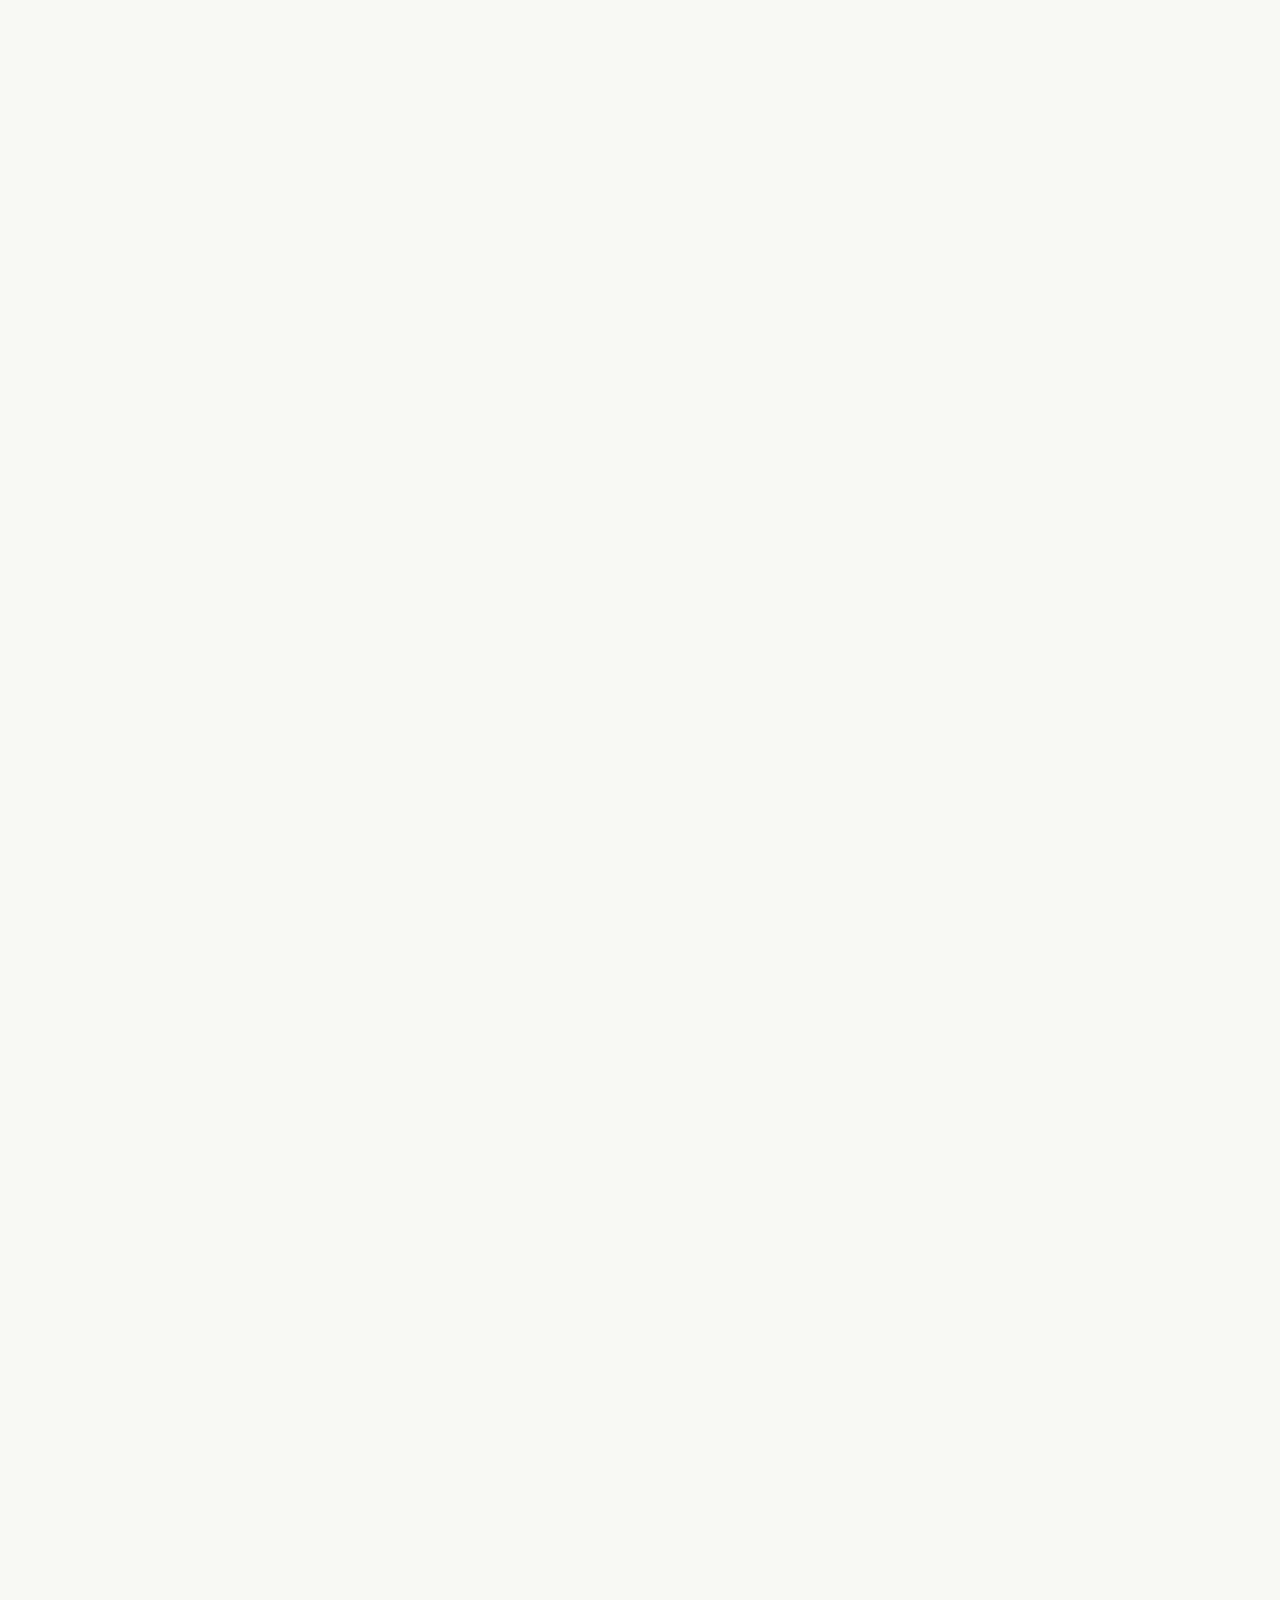
==== index.html @ 5edde084 "Phone home: scrolling turns the grid like a sliding puzzle (Figma iPhone 16 - 12 to 14), straightene" ====
<!DOCTYPE html>
<html lang="en">
<head>
  <meta charset="UTF-8">
  <meta name="viewport" content="width=device-width, initial-scale=1.0">
  <title>Elana Gertel — Portfolio</title>
  <!-- Fonts from Google Fonts: Averia Serif Libre (the names' hover texts and contact Me), Crimson Text (project names, captions and years) -->
  <link rel="preconnect" href="https://fonts.googleapis.com">
  <link rel="preconnect" href="https://fonts.gstatic.com" crossorigin>
  <link rel="stylesheet" href="https://fonts.googleapis.com/css2?family=Averia+Serif+Libre:ital,wght@0,400;0,700;1,700&family=Crimson+Text:ital,wght@0,400;1,400;1,600&display=swap">
  <link rel="stylesheet" href="styles.css?v=20261202g">
</head>
<body class="home-page">
  <!-- When the opening plays, the bar at the top and the counter wait outside the screen until the big
       name breaks apart (home.js lets them slide in then). Set here, before anything is drawn, so they never blink. -->
  <script>
    if (!new URLSearchParams(location.search).has("gallery") && !matchMedia("(prefers-reduced-motion: reduce)").matches)
      document.body.classList.add("nav-waiting");
  </script>
  <!-- Home page, built from the Figma flow that starts at frame "MacBook Pro 16' - 74":
       black shapes puzzle their way into "ELANA GERTEL" (frames 74 → 72 → 71),
       then break apart into the project gallery (frame 70).
       home.js adds the shapes, the project pictures and their names. -->
  <main class="flow" id="flow">
    <h1 class="visually-hidden">Elana Gertel — Portfolio</h1>
  </main>

  <!-- The bar at the top, on every page, fixed while scrolling (Figma: "MacBook Pro 16' - 83", y 19).
       Hovering "Contact me" types out the contact details next to it (contact.js). -->
  <nav class="site-nav" aria-label="Site">
    <p class="site-nav-item flow-contact" style="--x: 65">Contact me  /</p>
    <a class="site-nav-item site-nav-about" style="--x: 592" href="about.html">About Me  /</a>
    <a class="site-nav-item site-nav-home" style="--x: 855" href="index.html?gallery">Home  /</a>
    <a class="site-nav-item site-nav-name" href="index.html">ELANA GERTEL</a>
  </nav>

  <!-- How many projects there are, and the number of the picture under the mouse (Figma: "0" and "/  07",
       on both sides in the middle of the screen). home.js sets the numbers. -->
  <p class="fold-count fold-count-now" aria-hidden="true">0</p>
  <p class="fold-count fold-count-total" aria-hidden="true">/  0</p>

  <!-- The planned puzzle moves first, then the code that plays them -->
  <!-- ?v=… : change the number after an update, so browsers load the new files instead of old saved copies -->
  <!-- Phones: the rotate prompt and the tap effects (first, so the other scripts can use them) -->
  <script src="mobile.js?v=20261125a"></script>
  <script src="phone.js?v=20261203a"></script>
  <script src="home-moves.js?v=20261124d"></script>
  <script src="hover-moves.js?v=20261113b"></script>
  <script src="to-lab-moves.js?v=20261117b"></script>
  <script src="to-cactus-moves.js?v=20261117b"></script>
  <script src="to-sense-moves.js?v=20261117b"></script>
  <script src="to-archive-moves.js?v=20261117b"></script>
  <script src="page-change.js?v=20261202a"></script>
  <!-- The cursor: a small square piece on "exclusion" (computers with a mouse) -->
  <script src="cursor.js?v=20261202c"></script>
  <script src="home.js?v=20261125b"></script>
  <script src="contact.js?v=20261202a"></script>
  <script src="type-texts.js?v=20261201c"></script>
</body>
</html>
---- styles.css ----
/* ===== Design variables (from Figma) ===== */
:root {
  /* Colors */
  --color-background: #f8f9f4;   /* the page (Figma: the new frames) */
  --color-text: #252525;         /* texts */
  --color-shape: #252525;        /* the shapes (Figma: frames 81 and 83) */

  /* Fonts */
  --font-body: "Simpler Pro", Arial, sans-serif;
  --font-small: "TheBasics", Arial, sans-serif;               /* not used at the moment */
  --font-serif-italic: "Crimson Text", Georgia, serif;        /* project names and years, small texts */
  --font-edge: "Averia Serif Libre", Georgia, serif;         /* the contact details and the texts on the black end */
  --font-nav: Helvetica, "Helvetica Neue", Arial, sans-serif; /* the bar at the top, the fold counter, the texts under the title */
  --color-nav-text: #252525;                                  /* their colour (Figma) */
  /* ...drawn in this colour with "exclusion", so it shows #252525 on the page's #f8f9f4 and light on black
     (the same is used for shapes drawn with "exclusion", like on About) */
  --color-nav-blend: #dfdee3;

  /* The Figma frames are 1440 × 1024. The stage keeps this shape on every screen,
     as big as fits: full width, unless the screen is too short for that. */
  --frame-width: 1440;
  --frame-height: 1024;
  --stage-width: min(100vw, 100dvh * var(--frame-width) / var(--frame-height));

  /* One Figma pixel (the frames are 1440 wide), for things fixed on the screen outside the page's
     main area (the home page's small texts and side names). Inside .flow and .lab it is measured
     on the page itself. */
  --u: calc(100vw / 1440);

  /* Text: 18px in the 1440px frame, growing and shrinking with the stage,
     but never smaller than 12px so it stays readable on phones */
  --text-font-size: max(12px, var(--stage-width) * 18.16 / 1440);

  /* Phones only (see "PHONES" at the end of this file): the smallest sizes, so texts stay readable */
  --phone-small-text: 10px;      /* contact me, home| / about me|, the projects' short texts */
  --phone-story-text: 10px;      /* the story paragraphs on the project pages */
  --phone-caption-text: 11px;    /* the picture captions on the home page */
  --phone-logo-elana: 72px;      /* the small ELANA on the left edge (GERTEL gets the same height) */
  --phone-media-max-h: 88svh;    /* pictures and videos on the project pages: never taller than this */

  /* Phones held upright (phone.js, Figma "iPhone 16 - 3" and "- 5", 393 wide) */
  --p: calc(100vw / 393);              /* one pixel of the Figma phone */
  --phone-text: 16px;                  /* the smallest texts (Figma: 16); the desktop's 12 becomes 16 */
  --phone-ratio: calc(16 / 12);        /* so every other desktop size is multiplied by this */
  --phone-margin: 18px;                /* the side margins (Figma: 18) */
  --phone-menu-dark: #07060b;          /* the menu's layer: Figma's white with "exclusion" over the page */
  --phone-menu-text: #ffffff;
}

/* ===== Font: Simpler Pro by Hagilda (stored in fonts/) ===== */
@font-face {
  font-family: "Simpler Pro";
  src: url("fonts/SimplerPro-Regular.otf") format("opentype");
  font-weight: 400;
  font-style: normal;
  font-display: swap;
}

/* ===== Font: TheBasics by Hagilda (stored in fonts/), used on the home page ===== */
@font-face {
  font-family: "TheBasics";
  src: url("fonts/TheBasics-Regular.ttf") format("truetype");
  font-weight: 400;
  font-style: normal;
  font-display: swap;
}

/* ===== Base: remove default spacing so the page fills exactly one screen ===== */
* {
  margin: 0;
  padding: 0;
  box-sizing: border-box;
}

html,
body {
  height: 100%;
}

body {
  background-color: var(--color-background);
  overflow: hidden; /* one screen, no scrolling */
}

/* ===== Page: centers the stage in the middle of the screen ===== */
.shapes-page {
  display: flex;
  align-items: center;
  justify-content: center;
  width: 100%;
  height: 100vh;
  height: 100dvh; /* on phones: the real visible height */
}

/* ===== Stage: a box with the frame's proportions, as big as fits on the screen ===== */
.shapes-stage {
  position: relative;
  width: var(--stage-width);
  aspect-ratio: 1440 / 1024;
}

/* ===================================================================
   Text — all positions come from the 1440 × 1024 frame (left: x / 1440, top: y / 1024)
   =================================================================== */

/* Top row at x 39, y 37: "Elana Gertel" • "Portfolio".
   A row with gaps (about 25px in the frame), so the words never overlap on small screens. */
.site-header {
  position: absolute;
  left: 2.71%;    /* 39 / 1440 */
  top: 3.61%;     /* 37 / 1024 */
  display: flex;
  align-items: center;
  gap: max(8px, var(--stage-width) * 25.5 / 1440);
}

.site-name,
.site-label {
  font-family: var(--font-body);
  font-size: var(--text-font-size);
  font-weight: 400;
  line-height: normal;
  color: var(--color-text);
  white-space: nowrap;
}

/* "Process" link: looks like the other words in the row, underlined only when the mouse is on it */
.site-link {
  text-decoration: none;
}

.site-link:hover,
.site-link:focus-visible {
  text-decoration: underline;
}

/* The dot between the words: 10 × 10 in the frame, at least 5px */
.site-dot {
  display: block;
  width: max(5px, var(--stage-width) * 10 / 1440);
  height: auto;
}

/* Introduction at the bottom left: x 39, y 884, 18px text on 28px lines */
.site-intro {
  position: absolute;
  left: 2.71%;    /* 39 / 1440 */
  top: 86.33%;    /* 884 / 1024 */
  font-family: var(--font-body);
  font-size: var(--text-font-size);
  font-weight: 400;
  line-height: 1.542; /* 28px / 18.16px */
  color: var(--color-text);
  white-space: nowrap;
}

/* ===================================================================
   "Coming soon" — Figma frame "MacBook Pro 16' - 27"
   One picture the size of the whole frame, so every piece sits exactly where it is in Figma.
   =================================================================== */
.coming-soon-word {
  position: absolute;
  inset: 0;
  display: block;
  width: 100%;
  height: 100%;
}

/* ===================================================================
   process.html — Figma frame "MacBook Pro 16' - 31" (1440px wide, scrolls down)
   Every size is written in "frame pixels": calc(N * var(--u)), where --u is
   one Figma pixel at the current page width. So the page keeps the frame's
   proportions on every screen.
   =================================================================== */

/* This page is long, so it scrolls (the home page is one fixed screen) */
body.scroll-page {
  overflow-x: hidden;
  overflow-y: auto;
}

.process-page {
  container-type: inline-size;   /* lets --u measure the page width */
  --u: calc(100cqw / 1440);      /* one Figma pixel */
  --process-text-size: max(12px, calc(18.16 * var(--u)));
  --process-left: calc(47 * var(--u));         /* left edge of dates, titles and labels */
  --process-side-width: calc(261 * var(--u));  /* left column: x 47 → 308 */
  --process-image-width: calc(1129 * var(--u)); /* right column: x 308 → 1437 */
  width: 100%;
  font-family: var(--font-body);
  font-size: var(--process-text-size);
  font-weight: 400;
  color: var(--color-text);
}

/* ----- Top of the page (frame y 0 → 1114, where the first date starts) ----- */
.process-top {
  position: relative;
  height: calc(1114 * var(--u));
}

/* Top row at x 46, y 33: "Elana Gertel" • "Portfolio" */
.process-header {
  position: absolute;
  left: calc(46 * var(--u));
  top: calc(33 * var(--u));
  display: flex;
  align-items: center;
}

.process-name,
.process-label {
  line-height: 1;
  white-space: nowrap;
  color: var(--color-text);
  text-decoration: none;
}

/* The dot: 10 × 10, 17px after the name and 15px before "Portfolio" */
.process-dot {
  display: block;
  width: max(5px, calc(10 * var(--u)));
  height: auto;
  margin-left: max(6px, calc(16.67 * var(--u)));
  margin-right: max(6px, calc(15 * var(--u)));
}

/* "MY PROCESS": letters of 188 × 188 with 20.7px between them.
   Row 1 ("MY") at y 282, row 2 ("PROCESS") at y 518, both from the left edge. */
.process-title-row {
  position: absolute;
  left: 0;
  display: flex;
  gap: calc(20.68 * var(--u));
}

.process-title-row-1 {
  top: calc(282 * var(--u));
}

.process-title-row-2 {
  top: calc(518 * var(--u));
}

.process-title-row img {
  display: block;
  width: calc(187.99 * var(--u));
  height: auto;
}

/* Introduction at x 49, y 873, 18px text on 25px lines */
.process-intro {
  position: absolute;
  left: calc(49 * var(--u));
  top: calc(873 * var(--u));
  line-height: 1.377; /* 25px / 18.16px */
  white-space: nowrap;
}

/* ----- Entries ----- */
/* One entry: a left column (date, title, labels) and a right column (pictures) */
.process-entry {
  position: relative;
  display: grid;
  grid-template-columns: var(--process-side-width) var(--process-image-width);
  padding-left: var(--process-left);
  padding-top: calc(18 * var(--u)); /* room for the date line */
}

.process-entry + .process-entry {
  margin-top: calc(43 * var(--u));
}

/* The dates stay on screen while scrolling (sticky, like in Figma) and stack:
   the first date sticks 80px from the top, every next one 46px lower (19 . 10 at 80, 26 . 10 at 126).
   process.js sets --entry-number (0, 1, 2 …) and makes each rail reach the end of the list,
   so the dates stay until the bottom of the page. */
.entry-date-rail {
  position: absolute;
  left: var(--process-left);
  top: 0;
  height: 100%; /* replaced by process.js with the height down to the end of the list */
}

.entry-date {
  position: sticky;
  top: calc((80 + 46 * var(--entry-number, 0)) * var(--u));
  line-height: 1;
  white-space: nowrap;
}

/* Title with a dot in front: dot at x 47, title at x 70, 47px under the date */
.entry-title {
  grid-column: 1;
  display: flex;
  align-items: center;
  gap: calc(13 * var(--u));
  margin-top: calc(29 * var(--u));
  font-size: inherit;
  font-weight: 400;
  line-height: 1;
}

.entry-title::before {
  content: "";
  flex-shrink: 0;
  width: max(5px, calc(10 * var(--u)));
  height: max(5px, calc(10 * var(--u)));
  border-radius: 50%;
  background-color: var(--color-text);
}

/* A group of pictures, with an optional label (#1, #2) in the left column */
.entry-group {
  grid-column: 1 / -1;
  display: grid;
  grid-template-columns: var(--process-side-width) var(--process-image-width);
  margin-top: calc(12 * var(--u)); /* no label: pictures start 30px under the title */
}

.entry-group:has(.entry-label) {
  margin-top: calc(29 * var(--u)); /* label: 47px under the title */
}

.entry-group + .entry-group {
  margin-top: calc(34 * var(--u));
}

.entry-label {
  grid-column: 1;
  line-height: 1;
}

.entry-images {
  grid-column: 2;
  display: flex;
  flex-direction: column;
  gap: calc(45 * var(--u));
}

.entry-label + .entry-images {
  margin-top: calc(64 * var(--u)); /* pictures start 64px under the label */
}

.entry-images img {
  display: block;
  width: 100%;
  height: auto;
}

/* "Going Further": starts further down (112px under the last picture) */
.process-entry.process-entry-far {
  margin-top: calc(112 * var(--u));
}

/* A group whose pictures each have their own place and size (--x, --w in Figma pixels),
   instead of filling the right column */
.entry-group.entry-group-free {
  margin-top: calc(25 * var(--u)); /* pictures start 43px under the title */
}

.entry-images.entry-images-free {
  grid-column: 1 / -1;
  gap: calc(110 * var(--u));
}

.entry-images-free img,
.entry-images-free video {
  display: block;
  height: auto;
  width: calc(var(--w) * var(--u));
  margin-left: calc((var(--x) - 47) * var(--u)); /* the entry already starts at x 47 */
}

/* "Even More": starts 186px under the last picture, its video 64px under the title */
.process-entry.process-entry-even-more {
  margin-top: calc(184 * var(--u));
}

.process-entry-even-more .entry-group.entry-group-free {
  margin-top: calc(43 * var(--u));
}

.process-entries {
  padding-bottom: calc(1500 * var(--u)); /* Figma: white space under the last picture */
}

/* ----- Phones: the left column is too narrow, so each entry stacks:
         date, title and label on top, pictures full width underneath ----- */
@container (max-width: 699px) {
  .process-entry,
  .entry-group {
    grid-template-columns: 1fr;
  }

  .process-entry {
    padding: 0 16px;
  }

  .process-entry + .process-entry {
    margin-top: 40px;
  }

  .entry-date-rail {
    position: static;
  }

  .entry-date {
    position: static;
  }

  .entry-title {
    margin-top: 12px;
    gap: 8px;
  }

  .entry-group,
  .entry-group:has(.entry-label),
  .entry-group + .entry-group {
    margin-top: 16px;
  }

  .entry-images {
    grid-column: 1;
    gap: 16px;
  }

  .entry-label + .entry-images {
    margin-top: 8px;
  }

  /* pictures with their own place: full width like the others */
  .entry-group.entry-group-free {
    margin-top: 16px;
  }

  .entry-images.entry-images-free {
    gap: 16px;
  }

  .entry-images-free img,
  .entry-images-free video {
    width: 100%;
    margin-left: 0;
  }

  .process-entry.process-entry-far,
  .process-entry.process-entry-even-more {
    margin-top: 40px;
  }

  .process-entry-even-more .entry-group.entry-group-free {
    margin-top: 16px;
  }

  .process-entries {
    padding-bottom: 48px;
  }
}

/* ===================================================================
   index.html — new home page (Figma flow: frames 77 → 76 → 75)
   Every size is in "home units": calc(N * var(--u)). One home unit is a Figma pixel (the frame is
   1440 wide) divided by 0.9351: in Figma the home shapes got smaller, like the project titles, so the
   page draws everything 0.9351 times as big (HOME_SCALE in home.js: keep the two the same).
   home.js sets --x, --y and --w on each shape, picture and name.
   =================================================================== */

body.home-page {
  overflow-x: hidden;
  overflow-y: auto; /* the gallery is taller than one screen */
}

/* For screen readers only: hidden on screen */
.visually-hidden {
  position: absolute;
  width: 1px;
  height: 1px;
  overflow: hidden;
  clip-path: inset(50%);
  white-space: nowrap;
}

.flow {
  container-type: inline-size;   /* lets --u measure the page width */
  --u: calc(100cqw / 1440 * 0.9351);   /* one home unit (see above) */
  position: relative;
  width: 100%;
  height: calc(1977.3 * var(--u)); /* the gallery (Figma frame 75): 1849 Figma pixels tall */
  overflow: hidden;              /* shapes waiting outside the frame stay hidden */
  isolation: isolate;            /* the "exclusion" texts blend with this white page only */
  background-color: var(--color-background);
}

/* Everything inside is placed at --x / --y (Figma pixels from the top-left corner) */
.flow-piece,
.flow-photo,
.flow-name,
.flow-year {
  position: absolute;
  left: calc(var(--x) * var(--u));
  top: calc(var(--y) * var(--u));
}

/* ----- The black shapes ----- */
.flow-piece {
  z-index: 2;
  display: block;
  width: calc(var(--w) * var(--u));
  height: auto;
  overflow: visible; /* let the thin outline reach past the edge */
}

/* A thin black outline (1 screen pixel wide at every page size) around each shape:
   touching shapes overlap by about half a pixel, so they look merged — no white line between them */
.flow-piece path {
  fill: var(--color-shape);
  stroke: var(--color-shape);
  stroke-width: 1px;
  stroke-linejoin: miter;
  vector-effect: non-scaling-stroke;
}

/* While the opening plays: shapes slide one cell at a time, like a sliding puzzle
   (0.33s each: slow start, fast middle, soft stop) */
.flow.is-animating .flow-piece {
  transition:
    left 330ms cubic-bezier(0.65, 0, 0.35, 1),
    top 330ms cubic-bezier(0.65, 0, 0.35, 1);
}

/* ...and pictures and names glide at a steady speed for 1 second, like Figma's Smart Animate */
.flow.is-animating .flow-photo,
.flow.is-animating .flow-name,
.flow.is-animating .flow-year {
  transition:
    left 1000ms linear,
    top 1000ms linear,
    opacity 1000ms linear;
}

/* Into the gallery: each letter (as one block) and the pictures, names and years
   slide in longer moves of 0.55s */
.flow.is-animating.is-step-3 .flow-piece,
.flow.is-animating.is-step-3 .flow-photo,
.flow.is-animating.is-step-3 .flow-name,
.flow.is-animating.is-step-3 .flow-year {
  transition:
    left 550ms cubic-bezier(0.65, 0, 0.35, 1),
    top 550ms cubic-bezier(0.65, 0, 0.35, 1);
}

/* After the opening: hovering a picture or a letter moves things in short sliding-puzzle moves */
.flow.is-done .flow-piece,
.flow.is-done .flow-photo,
.flow.is-done .flow-name,
.flow.is-done .flow-year {
  transition:
    left 330ms cubic-bezier(0.65, 0, 0.35, 1),
    top 330ms cubic-bezier(0.65, 0, 0.35, 1);
}

/* The big names and years are never shown: the pictures come in without titles, and each
   picture shows its own number and name while it is hovered (.flow-photo-number, .flow-photo-caption).
   They stay in the page (hidden) because the planned moves still slide them. */
.flow-name,
.flow-year {
  visibility: hidden;
}

/* Invisible areas over the big letters: hovering one makes the letter slide (see home.js) */
.flow-letter-area {
  position: absolute;
  z-index: 3;
  left: calc(var(--x) * var(--u));
  top: calc(var(--y) * var(--u));
  width: calc(var(--w) * var(--u));
  height: calc(var(--h) * var(--u));
}

/* While the shapes puzzle into the project title, hovering does nothing */
.flow.is-leaving .flow-letter-area,
.flow.is-leaving .flow-photo {
  pointer-events: none;
}

/* "mind" is a link to the project page */
a.flow-photo {
  display: block;
  cursor: pointer;
}

a.flow-photo:focus-visible {
  outline: 2px solid var(--color-text);
  outline-offset: 2px;
}

/* For a moment at the start of step 3: they jump to the edges without animating */
.flow.no-item-transition .flow-photo,
.flow.no-item-transition .flow-name,
.flow.no-item-transition .flow-year {
  transition: none;
}

/* Things that are not in the current frame yet: invisible, they fade in */
.is-hidden {
  opacity: 0;
}

/* ----- Project pictures: a window showing part of the picture (crops from Figma) ----- */
/* The picture's box: the crop window, plus the caption under it and the year above it.
   (No z-index here, so the year's "exclusion" mixes with what is behind the picture.) */
.flow-photo {
  display: block;
}

.flow-photo-window {
  position: absolute;
  inset: 0;
  overflow: hidden;
}

.flow-photo img {
  position: absolute;
  display: block;
  max-width: none;
}

/* ----- Pictures: always sharp, in colour (no blur) ----- */

/* Each picture's number to its left (always, in the gallery) and its name under it (while it is hovered)
   (Figma: frame "MacBook Pro 16' - 80"),
   Helvetica 12 (here 12 / 0.9351 home units, so exactly 12 Figma pixels of the screen).
   Name: under the picture's left edge, 16 below it. Number ("1  /", oblique): 40 left of the picture,
   level with its bottom. Both in #211b1e with "exclusion" (light where they pass over a black shape). */
.flow-photo-caption,
.flow-photo-number {
  position: absolute;
  z-index: 3;
  font-family: var(--font-nav);
  font-size: max(8px, calc(12.83 * var(--u)));
  font-weight: 400;
  line-height: 1.24;
  white-space: pre;
  color: var(--color-nav-blend);
  mix-blend-mode: exclusion;
  pointer-events: none;
  opacity: 0;
  transition: opacity 400ms ease;
}

.flow-photo-caption {
  left: 0;
  top: calc(100% + 17.11 * var(--u));   /* 16 Figma pixels under the picture */
}

/* The number: --number-x Figma pixels left of the picture, its top --number-y Figma pixels above the
   picture's bottom, so its baseline sits on the picture's bottom edge (home.js sets them from Figma) */
.flow-photo-number {
  left: calc(var(--number-x, 40) / -0.9351 * var(--u));
  top: calc(100% - var(--number-y, 11.55) / 0.9351 * var(--u));
  font-style: italic;
}

/* the numbers are always there in the gallery; a name shows only while its picture is hovered (.is-named, home.js) */
/* the numbers belong to their pictures: always shown, so they slide in (and out) with them */
.flow .flow-photo-number,
.flow.is-done .flow-photo.is-named .flow-photo-caption {
  opacity: 1;
}

/* The name fades in while the shapes scatter, as long as they take (home.js sets --name-fade),
   and fades out the same way while they glide back */
.flow-photo-caption {
  transition: opacity var(--name-fade, 400ms) var(--name-ease, ease);
}

/* (the numbers always stay, also while another picture is hovered: only the names come and go) */

/* Going to a project page: the numbers and names fade away at once (the pictures slide out without them,
   so nothing is left in the frame) */
.flow.is-done.is-leaving .flow-photo .flow-photo-number,
.flow.is-done.is-leaving .flow-photo.flow-photo .flow-photo-caption {
  --name-fade: 250ms;
  opacity: 0;
}

/* The picture windows: Figma sizes (Component 2) / 0.9351, in home units */
/* House picture (Double Families, both copies): window 140 × 164 in Figma (its new borders) */
.photo-house {
  width: calc(149.72 * var(--u));
  height: calc(175.38 * var(--u));
}

.photo-house img {
  left: -0.01%;
  top: -6.59%;
  width: 99.99%;
  height: 111.53%;
}

/* Brain picture (the other copies in the gallery): window 132.01 × 124.62 in Figma */
.photo-brain {
  width: calc(141.17 * var(--u));
  height: calc(133.27 * var(--u));
}

.photo-brain img {
  left: 3.03%;
  top: -44.61%;
  width: 96.97%;
  height: 144.70%;
}

/* Cactus picture (The Israeli Cactus): window 126 × 122 in Figma */
.photo-cactus {
  width: calc(134.74 * var(--u));
  height: calc(130.47 * var(--u));
}

.photo-cactus img {
  left: -0.11%;
  top: -51.11%;
  width: 100.22%;
  height: 151.11%;
}

/* The new picture (Figma "לפיגמה ץץץ 1" and "2", a cake with a little figure): window 126 × 124 in Figma.
   The top-right one opens the Israeli Movie Archive. The picture file is already cropped to the window. */
.photo-archive {
  width: calc(134.74 * var(--u));
  height: calc(132.61 * var(--u));
}

.photo-archive img {
  inset: 0;
  width: 100%;
  height: 100%;
  object-fit: cover;
}

/* Sense picture (women sitting on the grass): window 127.36 × 125.58 in Figma, the whole picture fills it */
.photo-sense {
  width: calc(136.2 * var(--u));
  height: calc(134.3 * var(--u));
}

.photo-sense img {
  inset: 0;
  width: 100%;
  height: 100%;
  object-fit: cover;
}

/* The main brain picture ("mind", it opens The Memory Lab): window 126 × 124 in Figma (frame 80),
   cropped a little differently from the other copies */
.photo-mind {
  width: calc(134.74 * var(--u));
  height: calc(132.61 * var(--u));
}

.photo-mind img {
  left: 0.68%;
  top: -36.51%;
  width: 99.32%;
  height: 148.21%;
}

/* Watercolour poster (old version, not used in the gallery now): window 141.24 × 128.32 in Figma,
   poster 141.07 × 199.52 inside, 10.15 up */
.photo-water-a {
  width: calc(151.04 * var(--u));
  height: calc(137.22 * var(--u));
}

.photo-water-a img {
  left: 0;
  top: calc(-10.86 * var(--u));
  width: calc(150.86 * var(--u));
  height: calc(213.37 * var(--u));
}

/* Watercolour poster in the gallery (Figma frame 80, "Frame 93"): window 142 × 125, showing part of the
   poster (145.48 × 205.76, without a background), 3 to the left and 12 up */
.photo-water-b {
  width: calc(151.86 * var(--u));
  height: calc(133.68 * var(--u));
}

.photo-water-b img {
  left: calc(-3.21 * var(--u));
  top: calc(-12.83 * var(--u));
  width: calc(155.58 * var(--u));
  height: calc(220.04 * var(--u));
}

/* ----- Project names: Crimson Text semi-bold italic 37.6px, centred, tight lines ----- */
.flow-name {
  z-index: 1;
  width: calc(var(--w) * var(--u));
  font-family: var(--font-serif-italic);
  font-size: max(9px, calc(37.552 * var(--u)));
  font-weight: 600;
  font-style: italic;
  line-height: 0.64;
  text-align: center;
  white-space: pre-wrap; /* keeps the line breaks from Figma */
  color: var(--color-text);
}

/* ----- Years: white + "exclusion", so they show black on white and white on a black shape ----- */
.flow-year {
  z-index: 3;
  font-family: var(--font-serif-italic);
  font-size: max(7px, calc(16.97 * var(--u)));
  font-weight: 600;
  font-style: italic;
  line-height: 1.16;
  letter-spacing: 0.06em;
  white-space: nowrap;
  color: #ffffff;
  mix-blend-mode: exclusion;
}

/* ----- Small texts (contact Me): 12px, white + exclusion
         (they show black on white and white on black) ----- */
.flow-small-text {
  font-family: var(--font-serif-italic);
  font-size: max(8px, calc(12 * var(--u)));
  font-weight: 400;
  line-height: 1.16;
  letter-spacing: 0.06em;
  white-space: nowrap;
  color: #ffffff;
  mix-blend-mode: exclusion;
  text-decoration: none;
}

/* ----- Fixed on the screen on every page, also while scrolling (Figma: x and y in a 1440 × 1024 screen) ----- */

/* The bar at the top (Figma: "MacBook Pro 16' - 83"): Helvetica 12 (the name 17), at y 19 of the 1440 × 1024 screen.
   "Contact me  /" at x 65, "About Me  /" at x 592, "Home  /" at x 855, and "ELANA GERTEL" (italic)
   on the right margin (65). It stays at the top while you scroll. Hovering "Contact me" types out the
   contact details next to it (contact.js; Figma: Frame 218). */
.site-nav {
  --u: calc(100vw / 1440);   /* one Figma pixel of the screen (not the page's own scale, e.g. on About) */
  position: fixed;
  z-index: 9;
  inset: 0 0 auto 0;
  height: 0;                 /* takes no room: only its texts are placed */
  mix-blend-mode: exclusion; /* dark on white, light where it passes over black */
}

.site-nav-item {
  position: absolute;
  left: calc(var(--x) * var(--u));
  top: calc(19 * var(--u));
  margin: 0;
  font-family: var(--font-nav);
  font-size: max(9px, calc(12 * var(--u)));
  font-weight: 400;
  line-height: 1.24;
  white-space: pre;          /* keeps the two spaces before the "/" */
  color: var(--color-nav-blend);
  text-decoration: none;
}

.site-nav-about {
  top: calc(20 * var(--u));  /* (Figma: one pixel lower) */
}

.site-nav-name {
  left: auto;
  right: calc(65 * var(--u));
  font-size: max(11px, calc(17 * var(--u)));   /* the name is bigger (Figma: 17) */
  font-style: italic;
}

.flow-contact {
  cursor: default;
}

/* The fold counter on project pages (Figma: "0" at x 65 and "/  11" ending on the right margin, y 558 of
   1024: 46 below the middle of the screen), Helvetica oblique 15.5. fold-count.js sets the numbers. */
.fold-count {
  --u: calc(100vw / 1440);
  position: fixed;
  z-index: 9;
  top: calc(50vh + 46 * var(--u));
  margin: 0;
  font-family: var(--font-nav);
  font-size: max(10px, calc(15.5 * var(--u)));
  font-style: italic;
  line-height: 1.24;
  white-space: pre;
  color: var(--color-nav-blend);
  mix-blend-mode: exclusion;
}

/* Home page, during the opening: the words of the bar wait above the screen and the counter's numbers
   beside it; each slides in on its own (like the pictures: 0.55s, slow start, soft stop) with one of the
   letters' moves, when the big name breaks apart (home.js adds .is-in) */
.site-nav-item,
.fold-count {
  transition: translate 550ms cubic-bezier(0.65, 0, 0.35, 1);
}

.nav-waiting .site-nav-item:not(.is-in) {
  translate: 0 calc(-19 * var(--u) - 40px);
}

.nav-waiting .fold-count-now:not(.is-in) {
  translate: calc(-65 * var(--u) - 60px) 0;
}

.nav-waiting .fold-count-total:not(.is-in) {
  translate: calc(65 * var(--u) + 60px) 0;
}

/* on the home page the counter is smaller (Figma frame 80: 12); while a project opens it grows to the
   project page's size (15.5), so the page change shows no jump */
.home-page .fold-count {
  font-size: max(9px, calc(12 * var(--u)));
  transition: translate 550ms cubic-bezier(0.65, 0, 0.35, 1), font-size 550ms cubic-bezier(0.65, 0, 0.35, 1);
}

.home-page.is-opening-project .fold-count {
  font-size: max(10px, calc(15.5 * var(--u)));
}

/* The home page has no counter on its sides any more (Figma frame 80): it only shows while a project
   opens, so the project page's counter is already there when it opens */
.home-page:not(.is-opening-project) .fold-count {
  visibility: hidden;
}

.fold-count-now {
  left: calc(65 * var(--u));
}

.fold-count-total {
  right: calc(65 * var(--u));
}

/* A number rolls in over the old one (fold-count.js): both lie in the same spot, and only that spot shows */
.fold-count {
  display: grid;
  overflow: clip;
}

.fold-count-total {
  justify-items: end;
}

.fold-count-text {
  grid-area: 1 / 1;
}

/* Project pages (big screens): this project's number beside the title is part of the first screen and
   scrolls up with the texts (fold-count.js puts a copy in the page); the counter that stays in place
   is hidden until the pictures come */
.fold-count.fold-count-first {
  position: absolute;
}

.fold-count.is-first-hidden {
  visibility: hidden;
}

/* ----- Project pages: the arrows to the previous and the next project, on the first screen -----
   (Figma frame 83: a triangle 44 wide and 88 tall from y 451.5, the left one's tip at x 66, the right
   one's tip at x 1374). They scroll away with the first screen. The right one points right; the left
   one is the same shape, mirrored. */
.project-arrow {
  position: absolute;
  z-index: 2;
  top: calc(50vh - 60.5 * var(--u));   /* y 451.5 of 1024 */
  width: calc(44.02 * var(--u));       /* 44 × 88 */
  cursor: pointer;
}

.project-arrow img {
  display: block;
  width: 100%;
  height: auto;
}

.project-arrow-prev {
  left: calc(66 * var(--u));
  scale: -1 1;   /* mirrored: points left */
}

.project-arrow-next {
  right: calc(66 * var(--u));
}

/* Home page: while a project's title is being built, its arrows slide in from the sides (home.js) to
   where they are on the project page */
.project-arrows-preview {
  --u: calc(100vw / 1440);
  position: fixed;
  inset: 0;
  z-index: 8;
  pointer-events: none;
}

.project-arrows-preview .project-arrow {
  transition: translate 550ms cubic-bezier(0.65, 0, 0.35, 1);
}

.project-arrows-preview .project-arrow-prev {
  translate: calc(-110 * var(--u) - 20px) 0;
}

.project-arrows-preview .project-arrow-next {
  translate: calc(110 * var(--u) + 20px) 0;
}

.project-arrows-preview.is-in .project-arrow {
  translate: 0 0;
}

/* Home page: the small liquid blob the mouse turns into while it pushes a big letter (home-cursor.js
   moves it and cuts it to its outline with clip-path). It swaps the page's two colours in what is behind
   it: the light page shows dark (#252525), a dark letter shows the page's colour (#f8f9f4).
   (invert, then contrast and brightness: x → 1 − x, then moved up by 0.118, so 0.973 ↔ 0.145) */
/* The cursor on every page (cursor.js; Figma: a square 31 × 31, one piece): white on "exclusion", so dark on
   the light page and light over dark things; its middle on the mouse. cursor.js draws its shape: the square,
   or the liquid blob it oozes into over an organic letter. The normal arrow hides. */
.has-square-cursor,
.has-square-cursor * {
  cursor: none !important;
}

.square-cursor {
  position: fixed;
  z-index: 3000;   /* over everything, also the black that slides away between projects */
  left: 0;
  top: 0;
  overflow: visible;
  mix-blend-mode: exclusion;
  pointer-events: none;
  opacity: 0;
}

.square-cursor path {
  fill: #ffffff;
}

.square-cursor.is-on {
  opacity: 1;
}

.blob-cursor {
  position: fixed;
  left: 0;
  top: 0;
  z-index: 20;
  width: 80px;
  height: 80px;
  pointer-events: none;
  opacity: 0;
  -webkit-backdrop-filter: invert(1) contrast(0.809) brightness(1.236);
  backdrop-filter: invert(1) contrast(0.809) brightness(1.236);
}

.blob-cursor.is-on {
  opacity: 1;
}

/* ...meanwhile the arrow is hidden */
body.has-blob-cursor,
body.has-blob-cursor * {
  cursor: none !important;
}

.project-arrow[hidden] {
  display: none;
}

.fold-count[hidden] {
  display: none;
}

/* While contact.js types or erases a line of the details, its bar stands still */
.flow-contact-line.is-typing .flow-edge-cursor {
  animation: none;
}

/* The contact details (Figma: Frame 218, Variant2): three lines starting 131 to the
   right of "Contact me" (x 196, the grid's 2nd column), at its height. Each line is a link with its own
   blinking bar (contact.js) */
.flow-contact-lines {
  --u: calc(100vw / 1440);
  position: fixed;
  z-index: 9;
  left: calc(196 * var(--u));
  top: calc(19 * var(--u));   /* level with "Contact me" */
  display: flex;
  flex-direction: column;
  mix-blend-mode: exclusion; /* the whole box blends (white: black on white, white on black) */
}

.flow-contact-lines[hidden] {
  display: none;
}

/* Once a line is typed out, its bar goes away */
.flow-contact-line.is-done .flow-edge-cursor {
  visibility: hidden;
}

/* Each line (Figma: Frame 218, Variant2): Helvetica 12 like "Contact me", line height 124%,
   e.g. "@elanagertel  /  instagram" (pre: keeps the two spaces around the "/") */
.flow-contact-line {
  font-family: var(--font-nav);
  font-size: max(9px, calc(12 * var(--u)));
  font-weight: 400;
  font-style: normal;
  line-height: 1.24;
  letter-spacing: 0;
  white-space: pre;
  color: var(--color-nav-blend);
  mix-blend-mode: normal;   /* the box blends, not each line */
}

/* The bar at the end blinks like a typing cursor (Figma: the text switches between "home|" and "home") */
.flow-edge-cursor {
  animation: flow-cursor-blink 1s steps(1) infinite;
}

/* The small texts on About end with the same blinking bar (regular weight, like the text: Figma "Desktop - 6") */

/* The typewriter (about.js): a small text is hidden until it is reached; while its letters are being
   typed the bar stands still, before and after it blinks */
.about-text {
  visibility: hidden;
}

.about-text.is-shown {
  visibility: visible;
}

.about-text.is-typing .about-text-cursor {
  animation: none;
}

@keyframes flow-cursor-blink {
  50% { opacity: 0; }
}

@media (prefers-reduced-motion: reduce) {
  .flow-edge-cursor { animation: none; }
}

/* ===================================================================
   Project pages: memory-lab.html ("The Memory Lab", Figma frame 65 + Frame 93)
   and israeli-cactus.html ("The Israeli Cactus", Figma frame "'Israeli' Cactus").
   Sizes are in Figma pixels, like the home page: calc(N * var(--u)).
   The shapes, small texts and side names use the home page styles (.flow-…).
   Each page sets where its black end starts (--end) and how tall its title is (--title-h).
   =================================================================== */

body.lab-page {
  overflow-x: hidden;
  overflow-y: auto; /* the page is long: scrolling on (the base style turns it off) */
}

.lab {
  container-type: inline-size;   /* lets --u measure the page width */
  --u: calc(100cqw / 1440);      /* one Figma pixel */
  --end: calc(6192 * var(--u));  /* where the black end starts (Figma: Frame 93 is 7318 tall) */
  --title-mid: 512;              /* the title's middle (Figma y); lab.js measures it */
  --title-h: 482;                /* the title's height */
  /* Height of the black end: 1126 like in Figma, or more on tall screens, so that at the very end
     of the page the white title sits exactly in the middle of the screen (and at least 339 under
     the top of the black end, like in Figma) */
  --footer-h: max(calc(1126 * var(--u)), calc(50vh + (339 + var(--title-h) / 2) * var(--u)));
  /* Where the white title's bottom edge is, measured from the top of the black end */
  --footer-title-bottom: calc(var(--footer-h) - 50vh + var(--title-h) / 2 * var(--u));
  position: relative;
  width: 100%;
  height: calc(var(--end) + var(--footer-h));
  overflow-x: clip;              /* hide what sticks out, but keep the pictures able to stick while scrolling */
  isolation: isolate;
  background-color: var(--color-background);
}

/* ----- The first screen stays while you scroll (until the black end covers it) ----- */
.lab-first-track {
  position: absolute;
  left: 0;
  top: 0;
  width: 100%;
  height: var(--end); /* down to the black end */
}

/* It sticks so that the title's middle (--title-mid, Figma y; lab.js measures it) is in the middle
   of the screen, level with the side names. Its track starts there too, so the title never moves
   while you scroll, and it is exactly where the shapes formed it on the home page. */
.lab-first {
  position: sticky;
  z-index: 0;                         /* the bottom layer: the pictures slide over it */
  top: calc(50vh - var(--title-mid) * var(--u));
  /* the first screen (1024 tall), but never taller than the window: otherwise at the very end of
     the page there is no room for it and it would be pushed up */
  height: min(calc(1024 * var(--u)), 100vh);
  background-color: var(--color-background); /* white, so the "exclusion" texts show black */
}

/* The first screen is one big invisible button: clicking it scrolls down to the pictures */
.lab-first-screen {
  position: absolute;
  z-index: 5;
  left: 0;
  top: 0;
  width: 100%;
  height: 100%;
  padding: 0;
  border: none;
  background: none;
  cursor: pointer;
}

.lab-first-screen:focus-visible {
  outline: 2px solid var(--color-text);
  outline-offset: -4px;
}

/* ----- Pictures and videos: each slides up and sticks in the middle of the screen ----- */
/* A track runs from where the picture starts (Figma) down to the end of the page;
   the picture inside sticks while its track is on screen. Later pictures lie on top. */
.lab-track {
  position: absolute;
  bottom: 0;
}

/* Where each picture is in Figma (its visible part) and how big it is */
.lab-track-1 { z-index: 1; left: calc(437.2 * var(--u)); top: calc(100vh + var(--intro-out, 0px)); --w: 566.4; --h: 799; }
/* The other pictures start where the page's chain of places says (see .memory) */
.lab-track-2 { z-index: 2; left: calc(437 * var(--u)); top: var(--m-cover); --w: 566; --h: 800.6; }
.lab-track-3 { z-index: 3; left: calc(296 * var(--u)); top: var(--m-video-1); --w: 850; --h: 623; }
.lab-track-4 { z-index: 4; left: calc(296 * var(--u)); top: var(--m-video-2); --w: 850; --h: 626; }

.lab-media {
  position: sticky;
  top: calc(50vh - var(--h) * var(--u) / 2); /* its middle in the middle of the screen */
  display: block;
  width: calc(var(--w) * var(--u));
  height: calc(var(--h) * var(--u));
  object-fit: cover;
}

/* ----- The black end of the page (Figma: 1126 tall; The Memory Lab: y 6192) ----- */
.lab-footer {
  position: absolute;
  z-index: 7; /* above the pictures, which slide under it */
  left: 0;
  top: var(--end);
  width: 100%;
  height: var(--footer-h);
  background-color: #000000;
}

/* The title again, in white (lab.js puts the shapes in it). When you reach the end of the page,
   its middle is in the middle of the screen. */
.lab-footer-title {
  position: absolute;
  left: 0;
  top: calc(var(--footer-title-bottom) - var(--title-h) * var(--u));
  width: 100%;
  height: calc(var(--title-h) * var(--u));
}

.lab-piece-white path {
  fill: #ffffff;
  stroke: #ffffff;
}

/* Texts at the bottom: Comme, white */
.lab-footer-text {
  position: absolute;
  margin: 0;
  font-family: "Comme", Arial, sans-serif;
  font-weight: 400;
  color: #ffffff;
}

/* Positions are measured from the top of the black area: 208 above its bottom like in Figma,
   but on short screens a little lower, so there is always a gap under the title
   (and never lower than the bottom of the screen) */
.lab-year,
.lab-kind {
  top: min(max(calc(var(--footer-h) - 192 * var(--u)), calc(var(--footer-title-bottom) + 76 * var(--u))),
           calc(var(--footer-h) - 97 * var(--u)));
  font-size: max(9px, calc(14.31 * var(--u)));
  line-height: 1.07;
  white-space: nowrap;
}

.lab-year { left: calc(90 * var(--u)); }
.lab-kind { left: calc(224.64 * var(--u)); }

.lab-about {
  left: calc(342 * var(--u));
  top: min(max(calc(var(--footer-h) - 208 * var(--u)), calc(var(--footer-title-bottom) + 60 * var(--u))),
           calc(var(--footer-h) - 113 * var(--u)));
  width: calc(826 * var(--u));
  font-size: max(14px, calc(29.65 * var(--u)));
  line-height: 1.26;
}

/* ----- The project's short texts (Figma: Averia Serif Libre 12, line height 148%, letter spacing 8%) -----
   .lab-intro: on the first screen under the title (y 875 of 1024, black), scrolling away with the page;
   .lab-info: on the black at the end (192 above its bottom, like the texts before, white).
   --x: where each one starts (Figma); the "wide" ones are 246 wide and may break into lines. */
.lab-intro,
.lab-info {
  position: absolute;
  z-index: 1;
  left: calc(var(--x) * var(--u));
  margin: 0;
  font-family: var(--font-edge);
  font-size: max(9px, calc(12 * var(--u)));
  font-weight: 400;
  line-height: 1.48;
  letter-spacing: 0.08em;
  white-space: pre-line;
}

/* The texts under the title (Figma: "MacBook Pro 16' - 83"): Helvetica 12, line height 124%.
   --y: the Figma y in the 1024-high screen (measured from the bottom of the screen), --w: the width
   (in em, so a bigger font on a phone keeps the same line breaks) */
.lab-intro {
  z-index: 1;                          /* over the title (0), under the book pictures that slide up (they come later) */
  /* where Figma has it, measured from the bottom of the screen; but on a shorter screen never up on the
     title: each text keeps its Figma distance from the title's bottom (y 720.44 in Figma) */
  top: max(calc(100vh - (1024 - var(--y, 875)) * var(--u)),
           calc(50vh + (var(--title-below-mid, 0) + var(--y, 875) - 720.44) * var(--u)));
  width: calc(var(--w, 246) / 12 * 1em);
  font-family: var(--font-nav);
  font-size: max(8px, calc(12 * var(--u)));
  line-height: 1.24;
  letter-spacing: 0;
  color: var(--color-nav-blend);
  mix-blend-mode: exclusion;           /* dark on white, light where it passes over the black title */
}

.lab-intro-bold {
  font-weight: 700;
}

.lab-intro-italic {
  font-style: italic;
}

.lab-info {
  top: min(max(calc(var(--footer-h) - 192 * var(--u)), calc(var(--footer-title-bottom) + 76 * var(--u))),
           calc(var(--footer-h) - 97 * var(--u)));
  font-family: var(--font-edge);
  color: #ffffff;
  /* thin, like in Figma (white letters on black otherwise look a little bold on a Mac) */
  -webkit-font-smoothing: antialiased;
  -moz-osx-font-smoothing: grayscale;
}

.lab-info-wide {
  width: calc(246 * var(--u));
}

/* They type themselves out (type-texts.js): an invisible copy keeps each text at its full size, and the
   typed letters with their bar lie on top of it. The bar takes no room (so it never pushes a word down),
   stands still while it types and goes away once the text is typed. */
.type-ghost {
  visibility: hidden;
}

/* Until type-texts.js has got a text ready to type, it stays hidden (the project pages add "will-type"
   at the very start), so the full text never shows for a moment before it types */
.will-type .lab-intro:not(.is-prepared),
.will-type .lab-info:not(.is-prepared),
.will-type .lab-text-last .lab-text:not(.is-prepared) {
  visibility: hidden;
}

.type-live {
  position: absolute;
  inset: 0;
}

.type-bar {
  display: inline-block;
  width: 0;
}

.is-waiting .type-bar,
.is-done .type-bar {
  visibility: hidden;
}

.is-typing .type-bar {
  animation: none;
}

/* The story paragraphs (.lab-text) are sticky: the typed letters lie on top of the invisible copy */
.lab-text .type-live {
  display: block;
}

/* ----- Hovering a title: the shapes reshape into organic letters (lab.js) ----- */
/* Each letter's spot that feels the mouse (lab.js sets its place and size) */
.lab-title-hover {
  position: absolute;
  z-index: 6;
  left: calc(var(--x) * var(--u));
  top: calc(var(--y) * var(--u));
  width: calc(var(--w) * var(--u));
  height: calc(var(--h) * var(--u));
  cursor: pointer;
}

.lab-footer-title .lab-title-hover {
  cursor: default;
}

/* The drawing of the reshaping shapes: the page's width, over the title (lab.js sets its top) */
.lab-morph {
  position: absolute;
  z-index: 3;
  left: 0;
  width: calc(1440 * var(--u));
  height: calc(520 * var(--u));
  overflow: visible;
  pointer-events: none;
}

.lab-morph path {
  fill: var(--color-shape);
  stroke: var(--color-shape);
  stroke-width: 1px;
  vector-effect: non-scaling-stroke;
}

.lab-morph-white path {
  fill: #ffffff;
  stroke: #ffffff;
}

/* the holes in O, R, A, B: the colour behind the title */
.lab-morph .lab-morph-hole {
  fill: var(--color-background);
  stroke: none;
}

.lab-morph-white .lab-morph-hole {
  fill: #000000;
}

/* While a letter is reshaping, its real shapes hide (the drawing shows them) */
.lab-piece.is-reshaping {
  visibility: hidden;
}

/* A hidden drawing that lab.js uses to measure outlines */
.lab-measure {
  position: absolute;
  width: 0;
  height: 0;
  overflow: hidden;
}

/* ===================================================================
   Pages whose title turns white over the black end
   (class "lab-invert": The Memory Lab, The Israeli Cactus, Sense)
   =================================================================== */
/* The title stays where it is (its middle in the middle of the screen) until the end of the page. The black end is tall enough to reach
   339 above the title at the very end (like in Figma), and the texts at the bottom are measured
   from where the title's bottom edge then is. */
.lab-invert {
  overflow-y: clip; /* the title's track never makes the page longer */
  /* THE RULE FOR EVERY PROJECT PAGE:
     1. The pictures slide up one by one and pile up in the middle of the screen.
     2. After the last one, they all scroll up together and the black title on white shows again.
     3. Then the black end comes up from below: where it passes, the title turns white.
     Each page only sets two numbers:
       --stack-end: where the middle of the pile is when it lets go (the last picture's start,
                    plus one more step, plus half its height);
       --pile-h:    the height of the tallest picture in the pile (Figma pixels).
     The black end starts once the whole pile has left the screen, plus a short pause. */
  --end: calc(var(--stack-end) + var(--pile-h) / 2 * var(--u) + 100vh + 250 * var(--u));
  --footer-h: max(calc(1126 * var(--u)), calc(50vh + (var(--title-mid) + 339 - var(--title-top)) * var(--u)));
  --footer-title-bottom: calc(var(--footer-h) - 50vh + (var(--title-top) + var(--title-h) - var(--title-mid)) * var(--u));
}

/* The first screen stays in the middle of the screen until the very end of the page. It has no
   background and lies over the black end (black on black does not show), under the pictures. */
.lab-invert .lab-first-track {
  top: calc(50vh - var(--title-mid) * var(--u));   /* where the first screen sticks (see .lab-first) */
  /* down to the end of the page, 1px more, so rounding of the page height never nudges the title */
  height: calc(100% + 1px - 50vh + var(--title-mid) * var(--u));
}

.lab-invert .lab-first {
  z-index: 2;
  background-color: transparent;
}

.lab-invert .lab-footer {
  z-index: 1;
}

/* The pictures lie over the title. Each picture's track ends half its own height (--h) under
   --stack-end, so all of them let go at the same moment, still centered on each other:
   the pile moves up as one, exactly as it is. */
.lab-invert .lab-track {
  z-index: 3;
  bottom: calc(100% - var(--stack-end) - var(--h) / 2 * var(--u));
}

/* The white title: a copy that lies exactly on the black one, but it only shows where the black
   end is: lab.js cuts off everything above the top of the black end while you scroll.
   So where the black end passes, the title turns white. */
.lab-white {
  position: absolute;
  z-index: 7;
  inset: 0;
  clip-path: inset(100% 0 0 0); /* hidden until lab.js shows the part over the black end */
  pointer-events: none;         /* clicks reach the button under it */
}

/* The white title sits where the black one is (--title-top: the title's top edge; lab.js puts the shapes in it) */
.lab-invert .lab-footer-title {
  top: calc(var(--title-top) * var(--u));
}

/* its letters still ooze into organic shapes on hover */
.lab-white .lab-title-hover {
  pointer-events: auto;
}

/* At the end the white title is the next project's name, and under it on the right "Next Project"
   (Figma "Israeli Movie Archive": Helvetica Oblique 15.5, white, x 1159, 330 under the screen's middle).
   Both lead to the next project (lab.js). */
.lab-white .lab-title-hover {
  cursor: pointer;
}

.lab-next-label {
  position: absolute;
  left: calc(1159 * var(--u));
  top: calc((var(--title-mid) + 330) * var(--u));
  font-family: var(--font-nav);
  font-size: max(10px, calc(15.5 * var(--u)));
  font-style: italic;
  line-height: 1.24;
  white-space: nowrap;
  color: #ffffff;
  text-decoration: none;
  pointer-events: auto;
}

/* ===================================================================
   memory-lab.html — with its title turning white over the black end
   =================================================================== */
.memory {
  --title-below-mid: 208.2;   /* how far the title reaches below its middle (Figma pixels; the texts under it stay lower) */
  --title-top: 304.03;  /* every piece on the site is one size: 63.11 per cell */
  --title-h: 447.69;
  --pile-h: 801; /* the ELSC cover */

  /* THE CHAIN OF PLACES: where each paragraph and picture starts on the page, in the order of Figma
     (frame "the memory lab"). Each one is measured from the one before it, with Figma's distance.
     THE RULE: after a paragraph, the next thing only comes in once the paragraph has reached its sticky
     place at the bottom of the screen: at least the paragraph's height + 19.91 after it.
     (Figma's distances already allow for that; max() keeps the rule if the distances ever get smaller.) */
  --m-text-1:  calc(2103 * var(--u) + var(--intro-out, 0px));    /* the first picture is at 100vh (+ --intro-out) */
  --m-cover:   calc(var(--m-text-1)  + max(973.4, 239 + 19.91) * var(--u));
  --m-video-1: calc(var(--m-cover)   + 834.6 * var(--u));
  --m-text-2:  calc(var(--m-video-1) + 912 * var(--u));
  --m-video-2: calc(var(--m-text-2)  + max(638, 219 + 19.91) * var(--u));
  --m-text-3:  calc(var(--m-video-2) + 866 * var(--u));
  --m-text-4:  calc(var(--m-text-3)  + max(519, 199 + 19.91) * var(--u));
  /* The last paragraph does not stick: it scrolls straight up and out (219 tall). Once it has left
     the top of the screen, the pile lets go (when its middle is in the middle of the screen, hence 50vh). */
  --stack-end: calc(var(--m-text-4) + 219 * var(--u) + 50vh);
}

/* The videos and the wide book folds are exactly as wide as the title under them (like in Figma).
   They are drawn 1% larger, so the title's edges never peek out next to them as a thin black line. */
.memory .lab-media-video-1,
.memory .lab-media-video-2,
.cactus-fold .lab-media {
  transform: scale(1.01);
}

/* ===================================================================
   israeli-cactus.html — differences from The Memory Lab
   (Figma frame "'Israeli' Cactus": first screen 1024 tall, then 11 book spreads, then the black end)
   How the page scrolls:
   1. The spreads slide up one by one and stack in the middle of the screen (transparent: only the book shows).
   2. After the last one, they all scroll up together and the black title on white shows again.
   3. Then the black end comes up from below: where it passes, the title turns white.
   Distances are measured from the bottom of the first screen, so on tall screens the first spread
   never shows on the first screen.
   =================================================================== */
.cactus {
  --title-below-mid: 208.15;   /* how far the title reaches below its middle (Figma pixels; the texts under it stay lower) */
  /* THE CHAIN OF PLACES: where each spread, paragraph and picture column starts on the page, in the
     order of Figma (Frame 139). Each one is measured from the one before it, with Figma's distance.
     THE RULE: after a paragraph, the next thing only comes in once the paragraph has reached its sticky
     place at the bottom of the screen: at least the paragraph's height + 19.91 after it.
     (Figma's distances already allow for that; max() keeps the rule if the distances ever get smaller.) */
  --c-cover:   calc(100vh - 231 * var(--u) + var(--intro-out, 0px));
  --c-text-1:  calc(100vh + 945 * var(--u) + var(--intro-out, 0px));
  --c-fold-1:  calc(var(--c-text-1) + max(908.59, 279 + 19.91) * var(--u));
  --c-fold-2:  calc(var(--c-fold-1) + 922 * var(--u));
  --c-fold-x:  calc(var(--c-fold-2) + 911.41 * var(--u));        /* "the forgotten fold" */
  --c-fold-3:  calc(var(--c-fold-x) + 926 * var(--u));
  --c-fold-4:  calc(var(--c-fold-3) + 898 * var(--u));
  --c-text-2:  calc(var(--c-fold-4) + 1061 * var(--u));
  --c-fold-5:  calc(var(--c-text-2) + max(309, 279 + 19.91) * var(--u));
  --c-fold-6:  calc(var(--c-fold-5) + 930 * var(--u));
  --c-fold-7:  calc(var(--c-fold-6) + 945 * var(--u));
  --c-side:    calc(var(--c-fold-7) + 1224 * var(--u));          /* the picture column (Frame 140) */
  --c-text-3:  calc(var(--c-side)   + 541 * var(--u));
  --c-fold-8:  calc(var(--c-text-3) + max(405, 259 + 19.91) * var(--u));
  --c-text-4:  calc(var(--c-fold-8) + 1134 * var(--u));
  --c-back:    calc(var(--c-text-4) + max(410, 339 + 19.91) * var(--u));
  /* Where the middle of the pile is when it lets go: the back cover (1059 tall) stays one more step (about 920) */
  --stack-end: calc(var(--c-back) + (919.54 + 1059 / 2) * var(--u));
  --pile-h: 1080; /* the tallest spread */
  --title-h: 415.84;   /* every piece on the site is one size: 63.11 per cell */
  --title-top: 304.24;
}

/* Each spread has its own place and size in Figma (set on it in the HTML):
   --x = left edge, --top = where it starts (from the chain of places above), --w and --h = its size.
   Its track starts there and ends where the spreads let go, so all of them scroll away together.
   They lie on the same layer: a later spread lies on top of the earlier ones. */
.cactus-track {
  left: calc(var(--x) * var(--u));
  top: var(--top);
}

/* Like in Figma, the title lies OVER the front cover and inverts what is under it ("exclusion"):
   black on the white page, white on the black cover. The other spreads still lie over the title.
   The title's shapes are black, so invert(1) first makes them white, then "difference" blends them.
   Over the black end this already turns the title white, so the white copy is not needed here. */
.cactus .lab-first {
  filter: invert(1);
  mix-blend-mode: difference;
}

/* At the end the white title is the next project's name (lab.js), so it is needed here too. It lies inside
   the inverted first screen, so it is inverted once more of its own: it stays white over the black end. */
.cactus .lab-white {
  filter: invert(1);
}

/* The front cover: under the title (the other spreads are on layer 3, over it) */
.cactus .cactus-under-title {
  z-index: 1;
}

/* ----- The story paragraphs (Figma: Averia Serif Libre 12, line height 148%, letter spacing 8%; a column 170 wide
   at x 65, the layout grid's left margin; white with "exclusion", so black on white).
   Only the last one types itself out (type-texts.js). -----
   Each paragraph lies in a track (like the pictures). It comes up from the bottom of the screen and
   sticks there, 19.91 above the bottom edge, until the next paragraph comes up and pushes it out.
   --x, --w: its left edge and width (Figma pixels); --top: where it starts (from the page's chain of places).
   Its track ends exactly where the next paragraph starts (--next). The paragraph lies at the END of its
   track: that is how a paragraph stuck to the bottom stays there for the whole track. */
.lab-text-track {
  position: absolute;
  display: flex;
  flex-direction: column;
  justify-content: flex-end;
  z-index: 4;                       /* over the book */
  left: calc(var(--x) * var(--u));
  top: var(--top);
  height: calc(var(--next) - var(--top));
  mix-blend-mode: exclusion;        /* white text: black on white, inverted over the pictures */
  pointer-events: none;
}

.lab-text {
  position: sticky;
  bottom: calc(19.91 * var(--u));   /* the same distance from the bottom as it used to have from the top */
  width: calc(var(--w) * var(--u));
  margin: 0;
  /* (Figma, the new project frames: Helvetica 12, line height 160%, #211b1e) */
  font-family: var(--font-nav);
  font-size: max(8px, calc(12 * var(--u)));
  font-weight: 400;
  line-height: 1.6;
  letter-spacing: 0;
  color: var(--color-nav-blend);   /* with the track's "exclusion": #211b1e on white, light over the pictures */
}

/* ----- Pictures beside a paragraph (Figma: a column of pictures, 204 wide, 56 apart) -----
   Like the paragraphs, they come up from the bottom and stick there (--bottom above the bottom edge),
   and their track ends so they leave together with the paragraph beside them.
   Unlike the texts they are not inverted ("exclusion"), so they keep their colors. */
.lab-side-track {
  position: absolute;
  display: flex;
  flex-direction: column;
  justify-content: flex-end;
  z-index: 4;                       /* over the book, like the texts */
  left: calc(var(--x) * var(--u));
  top: var(--top);
  height: calc(var(--next) - var(--top));
  pointer-events: none;
}

.lab-side {
  position: sticky;
  bottom: calc(var(--bottom, 19.91) * var(--u));
  display: flex;
  flex-direction: column;
  gap: calc(56 * var(--u));
  width: calc(204 * var(--u));
}

/* Each picture fills the column's width; its height comes from its aspect-ratio (set in the HTML) */
.lab-side img {
  display: block;
  width: 100%;
  height: auto;
  object-fit: cover;
}

/* The last paragraph does not stick: it scrolls straight up and out, before the pile of pictures leaves */
.lab-text-track.lab-text-last {
  height: auto;
}

.lab-text-last .lab-text {
  position: static;
}

/* Texts at the bottom (The Israeli Cactus and The Memory Lab): the description in the same size
   as the year, 490 wide, on the same line as the year.
   The Israeli Cactus: 2023 at x 90, "Digital Art" at 207, the description at 342.
   The Memory Lab: each one 5 more to the left (85, 202, 337), like in Figma. */
.cactus .lab-kind,
.archive .lab-kind { left: calc(207 * var(--u)); }

.memory .lab-year  { left: calc(85 * var(--u)); }
.memory .lab-kind  { left: calc(202 * var(--u)); }
.memory .lab-about { left: calc(337 * var(--u)); }

.cactus .lab-about,
.archive .lab-about,
.memory .lab-about {
  top: min(max(calc(var(--footer-h) - 192 * var(--u)), calc(var(--footer-title-bottom) + 76 * var(--u))),
           calc(var(--footer-h) - 97 * var(--u)));
  width: calc(490 * var(--u));
  font-size: max(9px, calc(14.31 * var(--u)));
  line-height: 1.07;
}

/* ===================================================================
   israeli-movie-archive.html — "Israeli Movie Archive" (Figma frame "Israeli Movie Archive", Frame 93)
   How the page scrolls:
   1. The black end comes up first, with no text: where it passes, the title turns white.
   2. Once the screen is all black, the video slides up over it and stops in the middle of the screen.
   3. While the video stays in the middle, the story box (white text) comes up from the bottom, sticks
      there for a while, and then scrolls up and out of the top.
   4. Only then the video scrolls up and out.
   5. Only then the closing texts come up on the black.
   =================================================================== */
.archive {
  --title-below-mid: 208.16;   /* how far the title reaches below its middle (Figma pixels; the texts under it stay lower) */
  --title-h: 415.84;   /* every piece on the site is one size: 63.11 per cell */
  --title-top: 303.73;
  --pile-h: 585;   /* the video */
  /* 1. The black starts right under the first screen, so it comes up as soon as you scroll */
  --end: calc(100vh + var(--intro-out, 0px));   /* (after the texts on the first screen have scrolled out) */
  /* 2. The video starts coming in once the black fills the screen (after one screen of scrolling),
     40 later like in Figma */
  --a-video: calc(var(--end) + 100vh + 40 * var(--u));
  /* 3. The story's first paragraph comes up from the bottom of the screen once the video has stopped
     in the middle (plus 40). Each paragraph sticks at the bottom of the screen for --a-text-hold of
     scrolling, then the next one comes up and pushes it up and out.
     --a-p1 … --a-p4: where each paragraph's place starts; each place is the paragraph's height
     (Figma pixels: 9, 7, 10 and 5 lines of 17.76, as they wrap on the page) plus the hold. */
  --a-text: calc(var(--a-video) + 50vh + (585 / 2 + 40) * var(--u));
  --a-text-hold: 50vh;
  --a-p1: var(--a-text);
  --a-p2: calc(var(--a-p1) + 159.84 * var(--u) + var(--a-text-hold));
  --a-p3: calc(var(--a-p2) + 124.32 * var(--u) + var(--a-text-hold));
  --a-p4: calc(var(--a-p3) + 177.6 * var(--u) + var(--a-text-hold));
  --a-text-next: calc(var(--a-p4) + 88.8 * var(--u) + var(--a-text-hold));
  /* 4. The video lets go (its middle in the middle of the screen) once the last paragraph has left the top,
     plus a short pause (250) */
  --stack-end: calc(var(--a-text-next) + 250 * var(--u) + 50vh);
  /* 5. The page ends once the video has left the screen, plus a short pause (the shared rule):
     the closing texts lie at the bottom of the black, so they come up last */
  --page-end: calc(var(--stack-end) + var(--pile-h) / 2 * var(--u) + 100vh + 250 * var(--u));
  --footer-h: max(calc(var(--page-end) - var(--end)),
                  calc(50vh + (var(--title-mid) + 339 - var(--title-top)) * var(--u)));
}

/* The video: as wide as the title under it (Figma x 260, 932 × 585). Drawn 1% larger, so the
   title's edges never peek out next to it as a thin black line. */
.archive-track {
  left: calc(260 * var(--u));
  top: var(--a-video);
  --w: 932;
  --h: 585;
}

.archive-track .lab-media {
  transform: scale(1.01);
}

/* ===================================================================
   sense.html — "Sense" (Figma frame "'Sense'"): for now only the title and the black end.
   Scrolling brings the black end up from below; where it passes, the title turns white.
   =================================================================== */
.sense {
  --title-below-mid: 63.35;   /* how far the title reaches below its middle (Figma pixels; the texts under it stay lower) */
  /* No pictures yet: the black end starts right under the first screen.
     (When pictures are added, set --stack-end instead and delete this line: the shared rule does the rest.) */
  --end: calc(100vh + var(--intro-out, 0px));   /* (after the texts on the first screen have scrolled out) */
  --title-h: 126.23;   /* every piece on the site is one size: 63.11 per cell */
  --title-top: 448.75;
}

/* Visitors who asked their device for less motion: the hover moves happen without sliding */
@media (prefers-reduced-motion: reduce) {
  .flow.is-done .flow-piece,
  .flow.is-done .flow-photo,
  .flow.is-done .flow-name,
  .flow.is-done .flow-year {
    transition: none;
  }
}

/* ===================================================================
   about.html — "About" (Figma frames "Desktop - 1", "Desktop - 2" and Frame 173)
   The screen stays in place while you scroll; about.js moves the shapes and the small texts
   according to how far you have scrolled (HI → ELANA → DESIGNER → … → SOLUTIONS).
   =================================================================== */
.about {
  container-type: inline-size;   /* lets --u measure the page width */
  --u: calc(100cqw / 1440 * 0.9291);   /* one about unit: the pieces are drawn at the site's one size, 63.11 per cell (ABOUT_SCALE in about.js) */
  position: relative;
  height: 100vh;                 /* about.js makes it as long as the scrolling needs */
  background-color: var(--color-background);
}

/* The screen that stays in place while you scroll */
.about-stage {
  position: sticky;
  top: 0;
  height: 100vh;
  overflow: hidden;              /* shapes outside the left edge are not seen */
  background-color: var(--color-background);   /* so the white text with "exclusion" shows black on it */
}

/* The small texts "!", "my name is..", "and I am a...", "and creator of..." (Figma "Desktop - 6":
   Helvetica 12, line height 1.24, like the rest of the site; drawn with "exclusion", so they show #252525
   on the page). about.js places them (moved with transform). */
.about-text {
  position: absolute;
  left: 0;
  top: 0;
  margin: 0;
  font-family: var(--font-nav);    /* Helvetica (Figma "Desktop - 6") */
  font-size: max(9px, calc(13.2 * var(--u)));   /* 12 in Figma (13.2 about units) */
  font-weight: 400;
  line-height: 1.24;
  white-space: nowrap;
  color: var(--color-nav-blend);
  mix-blend-mode: exclusion;
}

/* The photos above ELANA and under DESIGNER (Figma "Desktop - 5"): always seen, under the shapes and the
   small texts. about.js slides them with the words (moved with transform) and sets each one's crop */
.about-photo {
  position: absolute;
  left: 0;
  top: 0;
  width: calc(var(--w) * var(--u));
  height: calc(var(--h) * var(--u));
  object-fit: cover;
  will-change: transform;
}

/* The paragraph at the bottom left (Figma "Desktop - 6": x 65, its bottom 21 above the screen's bottom,
   457 wide; Helvetica 12, line height 1.6). about.js types it out once
   VISION stands in the middle of the screen. White with "exclusion", so it shows black on white. */
.about-bio {
  --u-screen: calc(100vw / 1440);   /* one Figma pixel of the screen */
  position: absolute;
  z-index: 4;
  left: calc(65 * var(--u-screen));
  bottom: calc(21 * var(--u-screen));
  /* 457 wide in Figma; a little more here, so the lines end where they end in Figma (the line breaks are in about.js)
     and the browser's slightly wider letters never push a word to an extra row */
  width: max(calc(480 * var(--u-screen)), min(400px, calc(100vw - 32px)));
  margin: 0;
  font-family: var(--font-nav);
  font-size: max(9px, calc(12 * var(--u-screen)));
  font-weight: 400;
  line-height: 1.6;
  white-space: pre-line;    /* the line breaks between the paragraphs */
  color: var(--color-nav-blend);
  mix-blend-mode: exclusion;
  visibility: hidden;
}

.about-bio.is-shown {
  visibility: visible;
}

/* The whole paragraph, invisible: it keeps the paragraph at its full size while it is typed */
.about-bio-ghost {
  visibility: hidden;
}

/* The typed letters and the bar, on top of the invisible paragraph */
.about-bio-live {
  position: absolute;
  inset: 0;
}

/* The bar takes no room, so at the end of a full row it never pushes the last word down */
.about-bio .about-text-cursor {
  display: inline-block;
  width: 0;
}

.about-bio.is-typing .about-text-cursor {
  animation: none;          /* the bar stands still while letters come */
}

/* The shapes: over the text, so they jump over it. about.js places each one.
   They are white and the whole layer is "exclusion": on the white page they show black, and where they
   pass over the photo they invert it (Figma: exclusion) */
.about-pieces {
  position: absolute;
  inset: 0;
  z-index: 2;
  pointer-events: none;
  mix-blend-mode: exclusion;
}

/* VISION at the end: the drawing of the letters oozing into organic shapes (about.js), over the shapes */
.about-morph {
  position: absolute;
  inset: 0;
  z-index: 3;
  width: 100%;
  height: 100%;
  pointer-events: none;
  overflow: visible;
}

.about-morph path {
  fill: var(--color-shape);
}

.about-morph .about-morph-hole {
  fill: var(--color-background);
}

/* The spots over VISION's letters that feel the mouse: only at the very end of the page */
.about-letter-hover {
  position: absolute;
  z-index: 4;
  display: none;
}

.is-at-end .about-letter-hover {
  display: block;
}

/* Each shape is a small drawing (svg) of its own size; about.js moves it with transform */
.about-piece {
  position: absolute;
  left: 0;
  top: 0;
  width: calc(var(--w) * var(--u));
  height: calc(var(--h) * var(--u));
  overflow: visible;
  fill: var(--color-nav-blend);   /* + the layer's exclusion = #252525 on the page */
  will-change: transform;
}

/* A thin outline (1 screen pixel) around each shape, like on the home page: touching shapes overlap
   a tiny bit, so no thin white line ever shows between them */
.about-piece path {
  stroke: var(--color-nav-blend);
  stroke-width: 1.5px;
  stroke-linejoin: miter;
  vector-effect: non-scaling-stroke;
}

.about-morph path {
  stroke: var(--color-shape);
  stroke-width: 1.5px;
  stroke-linejoin: miter;
  vector-effect: non-scaling-stroke;
}

/* ===================================================================
   PHONES
   Everything below only changes phones and tablets (a touch screen with no mouse), so the computer
   version stays exactly as it is. mobile.js adds the tap effects and the rotate prompt.
   =================================================================== */

/* ----- The rotate prompt (mobile.js): a white screen asking to turn the phone sideways -----
   mobile.js only adds it on phones; it shows while the phone is upright (html.rotate-prompt-open) */
.rotate-prompt {
  display: none;
}

.rotate-prompt-open .rotate-prompt {
  --k: calc(100vw / 393);       /* one Figma pixel of the phone frame (393 wide) */
  --cell: calc(67.93 * var(--k));   /* one square piece */
  position: fixed;
  z-index: 100;                 /* over everything */
  inset: 0;
  display: block;
  background-color: var(--color-background);
  color: var(--color-text);
  touch-action: none;           /* a finger on it does not scroll the page under it */
}

.rotate-prompt-open,
.rotate-prompt-open body {
  overflow: hidden;             /* the page under it does not scroll */
}

/* The six square pieces (Figma: Frame 211, 2 × 3 squares of 67.93, centred, its top 271 above the middle of
   the screen). The box is 3 squares wide; upright the pieces fill its two left columns (centred, like Figma),
   on their side its two bottom rows; then the whole shape glides half a square to the left, so it is
   centred on its side too (and back before it stands up again). Its bottom stays put. */
.rotate-puzzle {
  position: absolute;
  left: calc(50% - var(--cell));   /* mobile.js moves the pieces (and glides the box) */
  top: calc(50% - 271 * var(--k));
  width: calc(3 * var(--cell));
  height: calc(3 * var(--cell));
}

.rotate-piece {
  position: absolute;
  left: calc(var(--c) * var(--cell));
  top: calc(var(--r) * var(--cell));
  width: var(--cell);
  height: var(--cell);
  background-color: var(--color-text);
  outline: 0.5px solid var(--color-text);   /* no thin white line between touching squares */
}

/* "Rotate your screen for this experience |" (Figma: Frame 212, Averia Serif Libre 12, in the middle of the screen) */
.rotate-prompt-text {
  position: absolute;
  left: 50%;
  top: 50%;
  transform: translate(-50%, -50%);
  margin: 0;
  font-family: var(--font-edge);
  font-size: 12px;
  font-weight: 400;
  line-height: 1.16;
  letter-spacing: 0.08em;
  white-space: nowrap;
}

/* It types itself out (mobile.js): an invisible copy keeps the sentence's full width, so it never moves;
   the typed letters and the bar lie on top of it, from its left edge */
.rotate-prompt-ghost {
  visibility: hidden;
}

.rotate-prompt-live {
  position: absolute;
  left: 0;
  top: 0;
}

.rotate-prompt-text.is-typing .flow-edge-cursor {
  animation: none;
}

@media (hover: none) and (pointer: coarse) {
  /* No grey flash over things you tap */
  a,
  button,
  .flow-contact,
  .flow-photo,
  .flow-letter-area,
  .lab-title-hover,
  .about-letter-hover {
    -webkit-tap-highlight-color: transparent;
  }

  /* ----- On every page: the bar at the top ----- */
  /* some invisible room around its words for a finger (padding with the same negative margin:
     they stay exactly where they were) */
  .site-nav-item {
    padding: 8px;
    margin: -8px;
  }

  /* the contact details: readable, starting after "Contact me  /" (it is wider now), each line a little taller to tap */
  .flow-contact-line {
    font-size: max(var(--phone-small-text), calc(12 * var(--u)));
    padding: 4px 0;
  }

  .flow-contact-lines {
    left: max(calc(196 * var(--u)), calc(65 * var(--u) + 90px));
    top: calc(19 * var(--u) - 4px);
  }

  /* ----- Home page: the number and name of a picture (shown after a tap) ----- */
  .flow-photo-caption,
  .flow-photo-number {
    font-size: max(var(--phone-small-text), calc(12.83 * var(--u)));
  }

  /* ----- Project pages ----- */
  /* The short texts: readable, and as much wider as they are bigger, so they break into the same rows */
  .lab-info {
    font-size: max(var(--phone-small-text), calc(12 * var(--u)));
  }

  .lab-intro {
    font-size: max(var(--phone-small-text), calc(12 * var(--u)));
    /* never past the right margin */
    width: min(calc(var(--w, 246) / 12 * 1em), calc((1440 - 65 - var(--x)) * var(--u)));
  }

  .lab-info-wide {
    /* but never wider than the room up to the next text (the next column starts 395 further) */
    width: max(calc(246 * var(--u)), min(calc(246em / 12), calc(379 * var(--u))));
  }

  /* On a short, wide screen the title takes most of the height: the texts on the first screen
     go just under the title instead of over it, keeping their places one under the other
     (the highest of them, at y 846, first; the others (y - 846) further down, in em, as the letters are bigger) */
  .lab-intro {
    top: max(calc(100vh - (1024 - var(--y, 875)) * var(--u)),
             calc(50vh + var(--title-below-mid, 0) * var(--u) + 12px + (var(--y, 875) - 846) / 12 * 1em));
  }

  /* The story paragraphs: readable, and wider (twice as wide as their bigger letters need), so they
     take fewer rows and stay low on the screen, under the small name on the left edge */
  .lab-text {
    font-size: max(var(--phone-story-text), calc(12 * var(--u)));
    width: max(calc(var(--w) * var(--u)), calc(var(--w) * 2em / 12));
  }

  /* Pictures and videos: never taller than the screen. A picture that would be taller is drawn
     smaller (same shape), still in the middle of the screen and in the middle of its place.
     --media-h / --media-w: its size on the screen. (svh: the screen's height while the browser's
     address bar shows, so it always fits.) */
  .lab-track {
    --media-h: min(calc(var(--h) * var(--u)), var(--phone-media-max-h));
    --media-w: calc(var(--media-h) * var(--w) / var(--h));
  }

  .lab-media {
    top: calc(50svh - var(--media-h) / 2);
    width: var(--media-w);
    height: var(--media-h);
    margin-left: calc((var(--w) * var(--u) - var(--media-w)) / 2);
  }

  /* the pile still lets go all at once (each track ends half its picture's screen height under --stack-end) */
  .lab-invert .lab-track {
    bottom: calc(100% - var(--stack-end) - var(--media-h) / 2);
  }

  /* The end of the page. On a short screen the title (in the middle) leaves too little room under it
     for the texts on the black. So the black end is a little longer (--phone-end-extra), and for that
     last bit of scrolling the title moves up with the page, making room for the texts. */
  .lab-invert {
    --title-bottom-below-middle: calc((var(--title-top) + var(--title-h) - var(--title-mid)) * var(--u));
    --phone-end-extra: max(0px, 100px + var(--title-bottom-below-middle) - 50svh);
    --footer-h: calc(max(calc(1126 * var(--u)), calc(50vh + (var(--title-mid) + 339 - var(--title-top)) * var(--u)))
                     + var(--phone-end-extra));
    --footer-title-bottom: calc(var(--footer-h) - var(--phone-end-extra) - 50vh + var(--title-bottom-below-middle));
  }

  .archive {
    --footer-h: calc(max(calc(var(--page-end) - var(--end)),
                         calc(50vh + (var(--title-mid) + 339 - var(--title-top)) * var(--u)))
                     + var(--phone-end-extra));
  }

  /* the first screen lets go of the middle of the screen --phone-end-extra before the end of the page */
  .lab-invert .lab-first-track {
    height: calc(100% + 1px - 50vh + var(--title-mid) * var(--u) - var(--phone-end-extra));
  }

  /* the first screen reaches down past the title, so the white title is never cut off at its bottom */
  .lab-invert .lab-first {
    height: min(calc(1024 * var(--u)), calc(50svh + var(--title-mid) * var(--u)));
  }

  /* the texts on the black: under the title, and always fully on the screen at the end */
  .lab-info {
    top: min(max(calc(var(--footer-h) - 192 * var(--u)), calc(var(--footer-title-bottom) + 16px)),
             calc(var(--footer-h) - 84px));
  }

  /* ----- About page ----- */
  /* The screen that stays in place: the height of the screen while the address bar shows,
     so the paragraph at the bottom is never hidden under it */
  .about-stage {
    height: 100vh;
    height: 100svh;
  }

  /* the paragraph: readable, and wider on a wide screen, so it takes fewer rows */
  .about-bio {
    font-size: max(var(--phone-small-text), calc(12 * var(--u-screen)));
    width: max(calc(527 * var(--u-screen)), min(600px, calc(100vw - 130 * var(--u-screen))));
  }
}

/* ----- Phones held upright (under the rotate screen, e.g. while it is turning): the screen is narrow, so the
   four short texts on the black end go in two rows (label, then its text), instead of four columns that
   would run into each other. Row 1: "2023" and its text; row 2: "Technique" and its text. ----- */
@media (hover: none) and (pointer: coarse) and (orientation: portrait) {
  .lab-info {
    left: calc(65 * var(--u));
  }

  .lab-info.lab-info-wide {
    left: calc(65 * var(--u) + 80px);
    width: calc(100vw - 2 * 65 * var(--u) - 80px);
  }

  /* on the black end: near its bottom */
  .lab-info {
    top: calc(var(--footer-h) - 120px);
  }

  .lab-info-wide ~ .lab-info {
    top: calc(var(--footer-h) - 120px + 4em);
  }
}

/* Home page: while a project's title is being built, its first-screen texts appear and start typing
   (type-texts.js), in the same place as on the project page (.lab-intro). The box covers the screen. */
.lab-intro-preview {
  position: fixed;
  inset: 0;
  z-index: 40;
  pointer-events: none;
  mix-blend-mode: exclusion;   /* on the box (its own layer), so the white texts show black on white and white on the black shapes */
}

/* ----- Project pages: the typed texts on the first screen scroll out first, then the rest comes -----
   --intro-out (lab.js measures it): how far you scroll until the texts under the title have left the top
   of the screen. Each page's first place (and so its whole chain of places) starts that much later:
   .memory (--m-text-1 and the first picture), .cactus (--c-cover, --c-text-1), .archive and .sense (--end). */

/* Going from page to page: the browser keeps showing the old page until the new one is ready
   (no white flash in between), then swaps them at once (the slides are done by page-change.js) */
@view-transition {
  navigation: auto;
}

::view-transition-old(root),
::view-transition-new(root) {
  animation: none;
}

/* "Contact me  /", "About Me  /" and "Home  /": while contact.js types them out again on hover, the bar stands still */
.site-nav-bar {
  animation: none;
}

/* About: once a later text has started typing, an earlier text's bar goes away (about.js adds .is-passed) */
.about-text.is-passed .about-text-cursor {
  visibility: hidden;
}

/* The page you are on, and a word typed out while hovered: oblique (contact.js adds .is-oblique) */
.site-nav-item.is-oblique {
  font-style: italic;
}

/* The page you are on is also bold (Figma frame 80: "Home  /" in bold oblique on the home page;
   contact.js marks it with aria-current) */
.site-nav-item[aria-current="page"] {
  font-weight: 700;
}

/* While a word in the bar types itself out, an invisible copy keeps its size (contact.js) */
.site-nav-ghost {
  visibility: hidden;
}

.site-nav-live {
  position: absolute;
  left: 0;
  top: 0;
}

/* (the slant straightens from the letters' baseline, contact.js) */
.site-nav-item {
  transform-origin: 0 85%;
}

/* =====================================================================
   PHONES HELD UPRIGHT (phone.js adds .is-phone-portrait to <html>)
   Figma: "iPhone 16 - 3" (home, first screen), "- 5" (the menu open), "- 6" (the gallery),
   "- 7" (a project page's first screen), 393 × 852.
   The big version's bar, counter and cursor are hidden; the phone has its own menu and name.
   ===================================================================== */
.is-phone-portrait .site-nav,
.is-phone-portrait .fold-count,
.is-phone-portrait .flow-contact-lines,
.is-phone-portrait .blob-cursor,
.is-phone-portrait .rotate-prompt {
  display: none !important;
}

/* Typing (phone.js): an invisible copy keeps the text's size; the typed letters lie on top of it */
.phone-ghost {
  visibility: hidden;
}

.phone-live {
  position: absolute;
  left: 0;
  top: 0;
  white-space: inherit;
}

.phone-bar {
  animation: none;   /* the bar stands still while it types, and goes away at the end */
}

/* The menu button at the top right (Figma: two bars 29 × 14, one under the other, 1 apart, #252525;
   18 from the right, 36 from the top). While the menu is open it is a white square in the same place
   (Figma "iPhone 16 - 5"). */
.phone-menu-button {
  position: fixed;
  z-index: 60;
  top: 36px;
  right: var(--phone-margin);
  width: 29px;
  height: 29px;
  padding: 0;
  border: 0;
  background: linear-gradient(var(--color-shape) 0 14px, transparent 14px 15px, var(--color-shape) 15px 29px);
  cursor: pointer;
  -webkit-tap-highlight-color: transparent;
}

/* (a bigger invisible area around it for a finger) */
.phone-menu-button::after {
  content: "";
  position: absolute;
  inset: -12px;
}

.phone-menu-open .phone-menu-button {
  width: 28.6px;
  height: 28.6px;
  background: var(--phone-menu-text);
}

/* The menu: a dark layer that slides in from the right (Figma: the white "exclusion" rectangle waiting
   just outside the screen in frame 3, over the whole screen in frame 5) */
.phone-menu {
  position: fixed;
  z-index: 55;
  inset: 0;
  background-color: var(--phone-menu-dark);
  /* it is uncovered from the right edge to the left (it never waits outside the screen, which would
     make the page wider on a phone) */
  clip-path: inset(0 0 0 100%);
  transition: clip-path 450ms cubic-bezier(0.65, 0, 0.35, 1);
}

.phone-menu[hidden] {
  display: block;        /* (kept on the page so it can slide out; hidden = off the screen) */
  visibility: hidden;
}

.phone-menu-open .phone-menu {
  clip-path: inset(0 0 0 0);
}

/* Its texts (Figma: Helvetica 16, white): "Contact me  /" at y 164, the details from y 225 (rows 1.82 apart),
   "About Me  /" at y 361, "Home  /" at y 427. The page you are on is oblique. */
.phone-menu-item {
  position: absolute;
  left: var(--phone-margin);
  margin: 0;
  font-family: var(--font-nav);
  font-size: var(--phone-text);
  line-height: 1.24;
  white-space: pre;
  color: var(--phone-menu-text);
  text-decoration: none;
}

/* (Figma, from the top: "Home  /" at y 77, "About Me  /" at y 143, "Contact me  /" at y 208,
   and its details from y 269, rows 1.82 apart) */
.phone-menu-home { top: 77px; left: 17px; }
.phone-menu-about { top: 143px; }
.phone-menu-contact { top: 208px; }
.phone-menu-line { top: 269px; left: 17px; }
.phone-menu-line + .phone-menu-line { top: calc(269px + 1.82em); }
.phone-menu-line + .phone-menu-line + .phone-menu-line { top: calc(269px + 2 * 1.82em); }

.phone-menu-item.is-here {
  font-style: italic;
}

/* (more room around the links for a finger) */
.phone-menu a.phone-menu-item {
  padding: 6px 0;
  margin-top: -6px;
}

.phone-name {
  position: fixed;
  z-index: 60;
  left: 17px;
  top: 32px;
  font-family: var(--font-nav);
  font-size: var(--phone-text);
  font-style: italic;
  line-height: 1.24;
  color: var(--color-nav-blend);
  mix-blend-mode: exclusion;
  text-decoration: none;
}

.phone-menu-open .phone-name {
  left: calc(314.5px - 0.5 * var(--name-w, 112px));
  top: auto;
  bottom: 32px;
  color: var(--phone-menu-text);
  mix-blend-mode: normal;
}

/* While the menu is open the page under it does not scroll */
.phone-menu-open body {
  overflow: hidden;
}

/* ----- The home page on the phone ----- */
.is-phone-portrait .home-page .flow {
  display: none;
}

.phone-home {
  display: none;
}

/* The gallery scrolls up and down (what is wider than the screen is cut off at the sides):
   the whole screen is its scrolling box */
.is-phone-portrait .phone-home {
  display: block;
  position: fixed;
  inset: 0;
  overflow-x: hidden;
  overflow-y: auto;
  overscroll-behavior: none;
  scrollbar-width: none;
}

.is-phone-portrait .phone-home::-webkit-scrollbar {
  display: none;
}

/* The gallery (phone.js places everything in it, Figma "iPhone 16 - 6"): the letters and the pictures */
.phone-flow {
  position: relative;
  overflow: clip;   /* what waits outside the gallery never makes it bigger */
}

/* (nothing on the phone may make the page wider than the screen) */
.is-phone-portrait body {
  overflow-x: clip;
}

/* A letter (Figma: 57.2 square, two by two pieces), placed and grown by phone.js. Its pieces may slide
   in from outside it. Hidden until the opening has placed its pieces. */
.phone-flow-letter {
  position: absolute;
  left: 0;
  top: 0;
  width: calc(57.21 * var(--p));
  height: calc(57.21 * var(--p));
  overflow: visible;
  transform-origin: 0 0;
  visibility: hidden;
}

.is-ready .phone-flow-letter,
.is-done .phone-flow-letter {
  visibility: visible;
}

/* each piece: a drawing as big as its letter, showing only that piece (phone.js slides it) */
.phone-piece {
  position: absolute;
  left: 0;
  top: 0;
  width: 100%;
  height: 100%;
  overflow: visible;
}

.phone-piece path {
  fill: #000000;   /* (Figma's letters are black) */
  stroke: #000000;   /* a thin outline past the edge, so touching pieces look merged (no light line between them) */
  stroke-width: 1px;
  stroke-linejoin: miter;
  vector-effect: non-scaling-stroke;
}

/* A project picture (phone.js sets its size: --pic-w × --pic-h), with its number on its left and its name under it */
.phone-flow-photo {
  position: absolute;
  z-index: 2;   /* over the letters (they slide under the pictures when they spread) */
  width: var(--pic-w);
  color: inherit;
  text-decoration: none;
  -webkit-tap-highlight-color: transparent;
}

/* while the opening plays the pictures cannot be tapped yet */
.is-opening .phone-flow-photo {
  pointer-events: none;
}

/* The picture's window, with the picture lying in it as in Figma (phone.js sets its place and size) */
.phone-photo-window {
  position: relative;
  display: block;
  width: var(--pic-w);
  height: var(--pic-h);
  overflow: hidden;
}

.phone-photo-window img {
  position: absolute;
  max-width: none;
  object-fit: cover;
}

/* The number above each picture and the name under it (Figma "iPhone 16 - 11": Helvetica Oblique 12),
   placed by phone.js */
.phone-grid-text {
  position: absolute;
  font-family: var(--font-nav);
  font-size: 12px;
  font-style: italic;
  line-height: 1.24;
  white-space: pre;
  color: var(--color-text);
}

/* the number: oblique, left of the picture, its bottom on the picture's bottom (like the home page) */
.phone-project-number,
.phone-project-caption {
  font-family: var(--font-nav);
  font-size: var(--phone-text);
  line-height: 1.24;
  white-space: pre;
  color: var(--color-text);
}

/* (Figma "iPhone 16 - 6", the Israeli Cactus: "4  /" in Helvetica Oblique 12, 5.5 left of the picture,
   its top 12 above the picture's bottom; the name in Helvetica 12 under the picture's left edge, 6 below it) */
.phone-flow-photo .phone-project-number,
.phone-flow-photo .phone-project-caption {
  font-size: 12px;
}

.phone-project-number {
  position: absolute;
  right: calc(100% + 10px);   /* (a little more room than in Figma) */
  top: calc(var(--pic-h) - 12px);
  font-style: italic;
}

/* the name: under the picture (16 below it), typing itself out once it is on the screen */
.phone-project-caption {
  position: absolute;
  left: 0;
  top: calc(var(--pic-h) + 12px);   /* (a little more room than in Figma) */
  z-index: 2;
}

/* ----- Project pages on the phone (phone.js puts everything in the big version's order) -----
   One column with the phone's margins: the first screen (the title), the short texts in two columns,
   then the pictures and the story, and the black end with the white title. */
.is-phone-portrait .lab {
  /* the title's own unit: the same for every title, so all titles are made of pieces of one size
     (Figma "iPhone 16 - 7": letters 52.51 wide, 126.22 on the big version; then ISRAELI, the widest row,
     just fills the width between the margins). A tall title moves up a little (phone.js), so its bottom
     stays 40px above the arrows. */
  --tu: calc(52.513 / 126.225 * var(--p));
  --phone-arrow-w: calc(20.28 * var(--p));
  display: grid;
  grid-template-columns: 1fr 1fr;
  column-gap: var(--phone-margin);
  row-gap: 0;
  align-items: start;
  height: auto;
  padding: 0 var(--phone-margin);
  overflow: clip;
}

/* every part takes the whole width, one under the other, in the place phone.js gave it */
.is-phone-portrait .lab > * {
  grid-column: 1 / -1;
  position: relative;
  inset: auto;
  height: auto;
  width: auto;
  min-width: 0;
  margin: 0;
}

/* (the page's hidden heading stays hidden: it takes no room) */
.is-phone-portrait .lab > .visually-hidden {
  position: absolute;
  width: 1px;
  height: 1px;
}

/* The first screen: the title in its middle (like the name on the home page, a little above the middle) */
.is-phone-portrait .lab > .lab-first-track {
  order: 0;
  height: 100svh;
  margin: 0 calc(-1 * var(--phone-margin));
}

.is-phone-portrait .lab-first {
  --u: var(--tu);
  position: absolute;
  top: calc(44% - var(--title-cy, 512) * var(--u));
  left: calc(50% - var(--title-cx, 720) * var(--u));
  width: calc(1440 * var(--u));
  height: calc(1024 * var(--u));
  background: none;
}

.is-phone-portrait .lab-first-screen {
  position: fixed;   /* (tapping the first screen scrolls down to the pictures) */
  inset: auto;
  left: 0;
  top: 0;
  width: 100vw;
  height: 100svh;
}

.is-phone-portrait .lab-white {
  display: none;
}

/* the arrows to the other projects: under the title, on the margins (Figma: y 50% + 20, 20.3 × 40.6) */
.is-phone-portrait .lab > .project-arrow {
  position: absolute;
  grid-area: auto;   /* (placed from the page's edge, not inside the grid's 18px margin) */
  top: calc(50svh + 20 * var(--p));
  width: var(--phone-arrow-w);
  z-index: 6;
}

.is-phone-portrait .lab > .project-arrow-prev { left: var(--phone-margin); right: auto; }
.is-phone-portrait .lab > .project-arrow-next { right: var(--phone-margin); left: auto; }

/* The counter right under the arrows (Figma: "3  /" at x 17 and "/  07" on the right margin, 4.4 under
   the arrows' bottom, so 65 under their top on every screen): it stays on the screen while you scroll */
.is-phone-portrait.phone-project .fold-count {
  display: grid !important;   /* (the old and the new number lie in the same spot while one rolls in) */
  position: fixed;
  top: calc(50svh + 65 * var(--p));
  font-size: 12px;   /* (like the numbers beside the pictures on the home page) */
  font-style: italic;
}

/* The project's number on the first screen ("1  /" and "/  05", phone.js): in the same place, but part of
   the first screen, so it scrolls away with it (the counter above then counts the pictures) */
.phone-first-count {
  position: absolute !important;
  grid-area: auto !important;   /* (placed from the page's edge, not inside the grid's 18px margin) */
  top: calc(50svh + 65 * var(--p)) !important;
  margin: 0;
  font-family: var(--font-nav);
  font-size: 12px;
  font-style: italic;
  line-height: 1.24;
  white-space: pre;
  color: var(--color-nav-blend);
  mix-blend-mode: exclusion;
}

.phone-first-count-now { left: 17px !important; }
.phone-first-count-total { right: var(--phone-margin) !important; left: auto !important; }

.is-phone-portrait.phone-project .fold-count-now {
  left: 17px;
  right: auto;
  padding-right: 3px;   /* (room for the slash's oblique top, so it is not cut off) */
}

.is-phone-portrait.phone-project .fold-count-total {
  left: auto;
  right: var(--phone-margin);
  padding-left: 3px;
}

/* The short texts on the first screen (Figma "iPhone 16 - 7": Helvetica 12, line height 124%):
   phone.js gives each its place (--px, --py, Figma phone px) */
.is-phone-portrait .lab > .lab-intro {
  position: absolute;
  grid-area: auto;   /* (placed from the page's edge, not inside the grid's 18px margin) */
  left: calc(var(--px) * var(--p));
  /* the group of texts stands where Figma has it on the screen (the year's top at 607 of 852), and the
     texts keep Figma's distances to each other (in px, like their letters), on any screen height */
  top: calc(607 / 852 * 100svh + (var(--py) - 607) * var(--p));
  width: auto;
  max-width: calc(100vw - var(--px) * var(--p) - var(--phone-margin));
  font-size: 12px;
  font-style: normal;
  line-height: 1.24;
  white-space: pre-line;
}

/* the technique, the brief and the solution are bigger (Figma "iPhone 16 - 7": 16) */
.is-phone-portrait .lab > .lab-intro.phone-intro-big {
  font-size: 16px;
}

/* the school (two lines) stands on the same line as the year: its bottom is level with the year's bottom
   (the year: 12, line height 124%, at y 607) */
.is-phone-portrait .lab > .lab-intro.phone-intro-school {
  top: calc(607 / 852 * 100svh + 12px * 1.24);   /* (the year's bottom: its top at 607) */
  translate: 0 -100%;
}



/* Pictures and videos: the whole width between the margins, in their own shape */
.is-phone-portrait .lab > .lab-track {
  margin-top: 56px;
}

.is-phone-portrait .lab-media {
  position: static;
  width: 100%;
  height: auto;
  aspect-ratio: calc(var(--w) / var(--h));
  margin: 0;
  object-fit: cover;
}

/* the book spreads reach from edge to edge of the screen, like on the big screen */
.is-phone-portrait .lab > .cactus-track {
  margin-left: calc(-1 * var(--phone-margin));
  margin-right: calc(-1 * var(--phone-margin));
}

/* The story paragraphs: 16px, line height 160% (Figma), between the pictures */
.is-phone-portrait .lab > .lab-text-track {
  display: block;
  margin-top: 56px;
  mix-blend-mode: normal;
}

.is-phone-portrait .lab-text {
  position: relative;
  bottom: auto;
  width: auto;
  font-size: var(--phone-text);
  line-height: 1.6;
  color: var(--color-text);
}

/* the pictures beside a paragraph: two side by side */
.is-phone-portrait .lab > .lab-side-track {
  display: block;
  margin-top: 56px;
}

/* (all of them in one row, the same height: each one is as wide as its shape needs, phone.js gives it
   its share of the row from its proportions) */
.is-phone-portrait .lab-side {
  position: static;
  display: flex;
  flex-direction: row;
  align-items: flex-start;
  gap: 8px;
  width: auto;
}

.is-phone-portrait .lab-side img {
  flex: var(--share, 1) 1 0;
  min-width: 0;
  width: auto;
  height: auto;
}

/* The black end: the title in white, in its middle */
.is-phone-portrait .lab > .lab-footer {
  order: 999;
  display: flex;
  align-items: center;
  justify-content: center;
  height: 100svh;   /* (the whole screen at the end, like the big version) */
  margin: 96px calc(-1 * var(--phone-margin)) 0;
  background-color: #000000;
}

/* "Next Project" at the bottom right of the black end (like the big version, where it lies under the
   next project's name on the right; here on the phone's margin, Helvetica Oblique 12) */
.is-phone-portrait .lab-footer {
  position: relative;
}

/* Opening the next project from the black end: the new page starts under the same black, with its name
   in white and "Next Project"; then the black slides up and away (page-change.js) */
.project-arrive {
  position: fixed;
  inset: 0;
  z-index: 1000;
  background-color: #000000;
  pointer-events: none;
}

.project-arrive-piece {
  position: absolute;
  overflow: visible;
}

.project-arrive-piece path {
  fill: #ffffff;
  stroke: #ffffff;
  stroke-width: 1px;   /* (like the shapes everywhere: touching pieces look merged) */
  stroke-linejoin: miter;
  vector-effect: non-scaling-stroke;
}

.project-arrive-label {
  --u: calc(100vw / 1440);
  position: absolute;
  left: calc(1159 * var(--u));
  top: calc(50vh + 330 * var(--u));   /* (as on the black end: 330 under the middle of the screen) */
  font-family: var(--font-nav);
  font-size: max(10px, calc(15.5 * var(--u)));
  font-style: italic;
  line-height: 1.24;
  white-space: nowrap;
  color: #ffffff;
}

.is-phone-portrait .project-arrive-label {
  left: auto;
  right: var(--phone-margin);
  top: auto;
  bottom: 24px;
  font-size: 12px;
}

.is-phone-portrait .lab-next-label {
  left: auto;
  right: var(--phone-margin);
  top: auto;
  bottom: 24px;
  font-size: 12px;
}

.is-phone-portrait .lab-footer .lab-footer-title {
  --u: var(--tu);
  position: relative;
  top: auto;
  flex: none;
  width: calc(1440 * var(--u));
  height: calc(var(--title-full-h, 450) * var(--u));
  translate: calc((720 - var(--title-cx, 720)) * var(--u)) 0;
}

/* ----- The About page on the phone (Figma "iPhone 16 - 8") -----
   The same strip as the big version, at its own size (a piece 28.55, so one about unit is 28.554 / 67.93
   Figma phone px), seen through the phone's screen; about.js places everything where that frame has it.
   The small texts are 12 (Helvetica, like the big version), the photos lie under the words. */
.is-phone-portrait .about {
  --u: calc(var(--p) * 28.554 / 67.93);   /* (a piece 28.55, a letter 57.11 tall: Figma "iPhone 16 - 8") */
  overflow-x: clip;   /* what is wider than the screen is cut off, without making the page wider */
}

/* The paragraph at the end (Figma: Helvetica 16, line height 160%, 457 wide, its left edge on VISION's,
   198 under the words' top): on the phone it starts on the left margin and is as wide as the screen allows */
/* the small texts ("come scroll with me :)..", "my name is..", …): 16 on the phone (Figma "iPhone 16 - 8"),
   each 19 high, its bottom on the words' bottom line (about.js) */
.is-phone-portrait .about-text {
  font-size: 16px;
  line-height: 19px;
}

.is-phone-portrait .about-bio {
  left: var(--phone-margin);
  right: auto;
  top: calc(46.175% - 67.93 * var(--u) + 132.15 * var(--p));   /* (the words' middle at 393.41 of 852, about.js; its top level with the photos' tops: 75 under the words) */
  bottom: auto;
  width: min(calc(457 * var(--p)), calc(100vw - 2 * var(--phone-margin)));
  font-size: var(--phone-text);
  white-space: normal;
}

/* (on the phone the number has its slash after it: "3  /", Figma "iPhone 16 - 7") */
.is-phone-portrait.phone-project .fold-count-now::after {
  content: "  /";
  white-space: pre;
  grid-area: 1 / 2;   /* beside the number (which rolls in its own spot, column 1) */
}

/* Home on the phone: pressing a picture spreads the letters' pieces (phone.js moves each piece; they
   slide in one straight line, like the big version's shapes) */
.is-done .phone-piece {
  transition: transform 550ms cubic-bezier(0.65, 0, 0.35, 1);
}

/* Going to a project: the title's pieces are built in a layer over the screen, where the project page
   draws its title (phone.js) */
.phone-title-build {
  position: fixed;
  inset: 0;
  z-index: 50;
  pointer-events: none;
}

.phone-title-piece {
  position: absolute;
  overflow: visible;
}

.phone-title-piece path {
  fill: var(--color-shape);
  stroke: var(--color-shape);
  stroke-width: 2px;   /* (a little more than the shapes elsewhere: these pieces stand at uneven fractions of a
                          pixel, so touching pieces always look merged, with no light line between them) */
  stroke-linejoin: miter;
  vector-effect: non-scaling-stroke;
}

.phone-home.is-leaving {
  pointer-events: none;
}

/* Home on the phone: a picture's name can be tapped (it opens the project), with some room around it for a finger */
.phone-flow-photo.is-named .phone-project-caption {
  padding: 8px 8px 8px 0;
  margin-top: -8px;
}

/* About: the parts of the last paragraph in bold and in oblique (Figma "Desktop - 6"; about.js) */
.about-bio-bold {
  font-weight: 700;
}

.about-bio-oblique {
  font-style: italic;
}
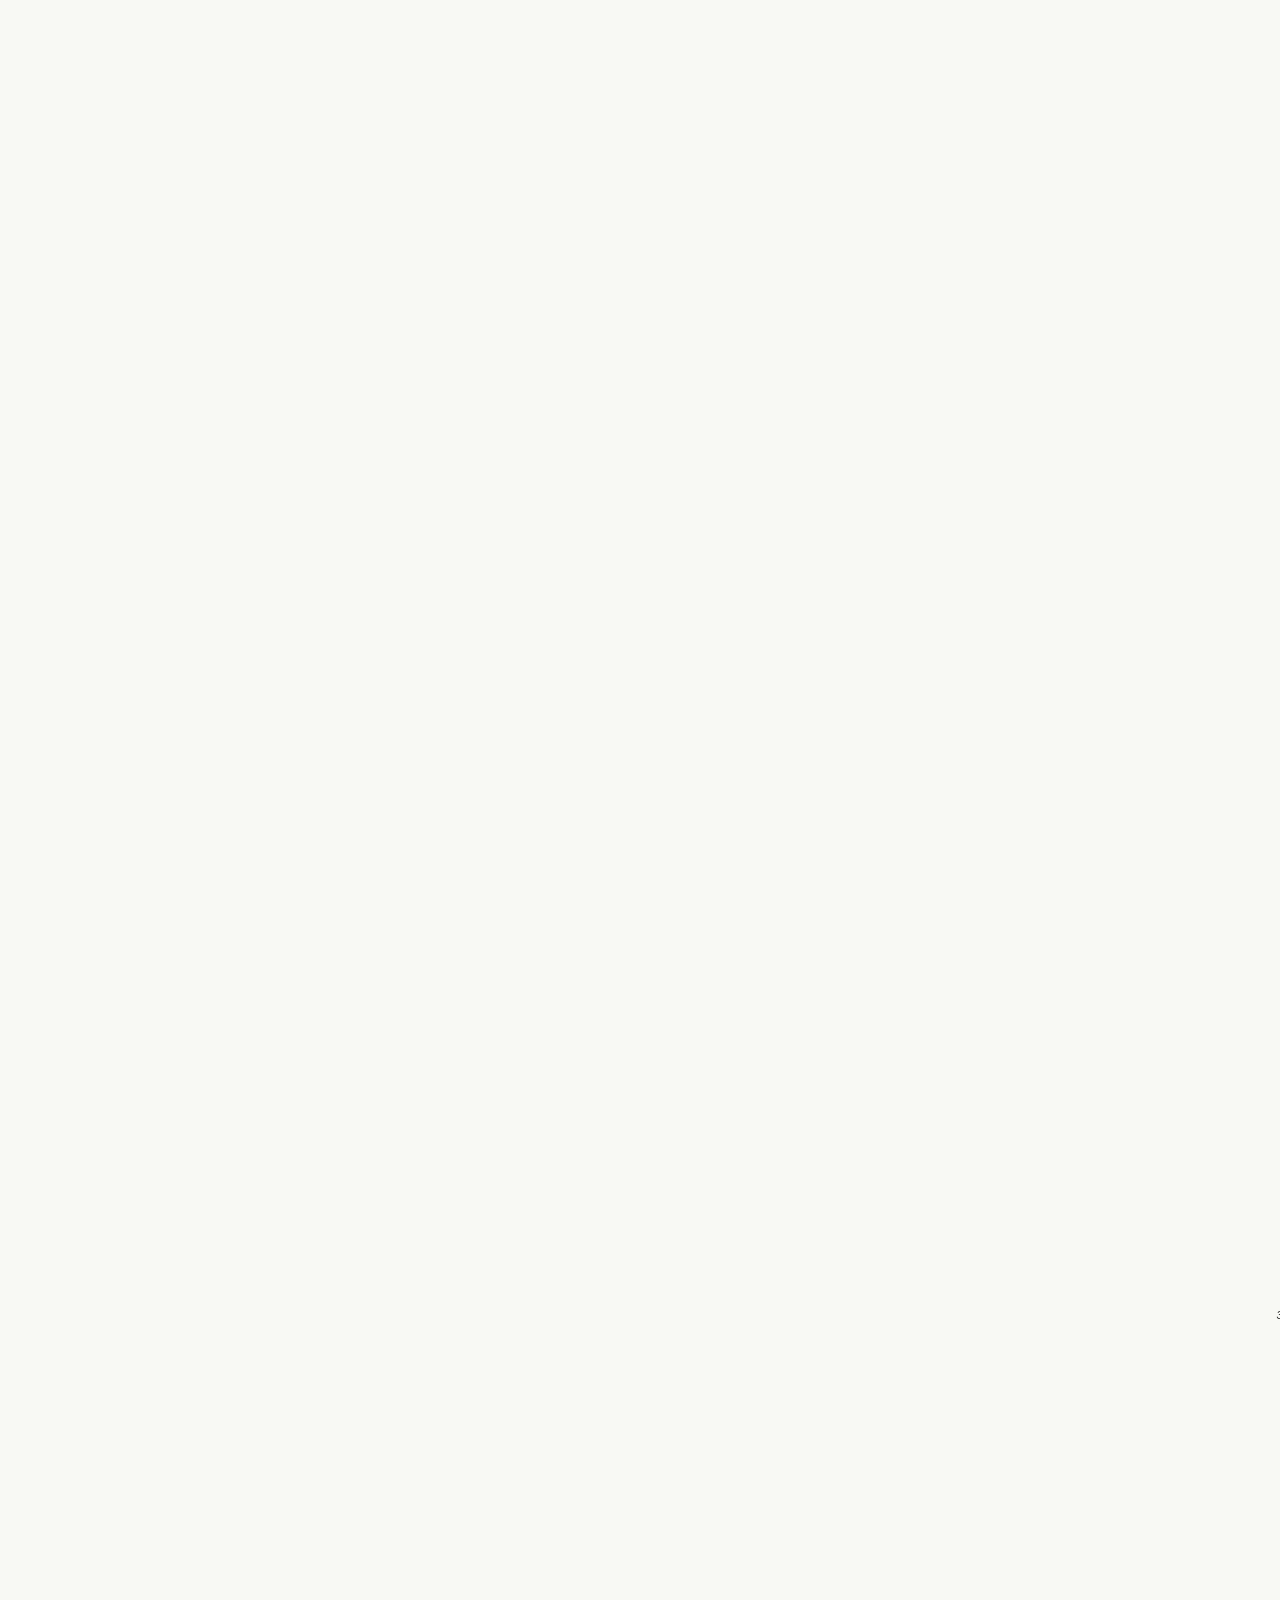
==== commit e5aee8a6: "Project arrows and numbers stay fixed; nav and contact placement; email copies with typed 'copied'; " ====
--- a/index.html
+++ b/index.html
@@ -7,8 +7,11 @@
   <!-- Fonts from Google Fonts: Averia Serif Libre (the names' hover texts and contact Me), Crimson Text (project names, captions and years) -->
   <link rel="preconnect" href="https://fonts.googleapis.com">
   <link rel="preconnect" href="https://fonts.gstatic.com" crossorigin>
-  <link rel="stylesheet" href="https://fonts.googleapis.com/css2?family=Averia+Serif+Libre:ital,wght@0,400;0,700;1,700&family=Crimson+Text:ital,wght@0,400;1,400;1,600&display=swap">
-  <link rel="stylesheet" href="styles.css?v=20261202g">
+  <link rel="stylesheet" href="https://fonts.googleapis.com/css2?family=Averia+Serif+Libre:ital,wght@0,400;0,700;1,700&family=Crimson+Text:ital,wght@0,400;1,400;1,600&display=block">
+  <link rel="stylesheet" href="styles.css?v=20261203m">
+  <!-- Show the page only once everything is in place (the marker "page-ready" comes after the scripts),
+       so going from page to page nothing shows for a moment in the wrong place (no blinking) -->
+  <link rel="expect" href="#page-ready" blocking="render">
 </head>
 <body class="home-page">
   <!-- When the opening plays, the bar at the top and the counter wait outside the screen until the big
@@ -28,9 +31,9 @@
   <!-- The bar at the top, on every page, fixed while scrolling (Figma: "MacBook Pro 16' - 83", y 19).
        Hovering "Contact me" types out the contact details next to it (contact.js). -->
   <nav class="site-nav" aria-label="Site">
-    <p class="site-nav-item flow-contact" style="--x: 65">Contact me  /</p>
-    <a class="site-nav-item site-nav-about" style="--x: 592" href="about.html">About Me  /</a>
-    <a class="site-nav-item site-nav-home" style="--x: 855" href="index.html?gallery">Home  /</a>
+    <p class="site-nav-item flow-contact" style="--x: 985.5">Contact me  /</p>
+    <a class="site-nav-item site-nav-about" style="--x: 593" href="about.html">About Me  /</a>
+    <a class="site-nav-item site-nav-home" style="--x: 328.5" href="index.html?gallery">Home  /</a>
     <a class="site-nav-item site-nav-name" href="index.html">ELANA GERTEL</a>
   </nav>
 
@@ -43,18 +46,20 @@
   <!-- ?v=… : change the number after an update, so browsers load the new files instead of old saved copies -->
   <!-- Phones: the rotate prompt and the tap effects (first, so the other scripts can use them) -->
   <script src="mobile.js?v=20261125a"></script>
-  <script src="phone.js?v=20261203a"></script>
+  <script src="phone.js?v=20261203d"></script>
   <script src="home-moves.js?v=20261124d"></script>
   <script src="hover-moves.js?v=20261113b"></script>
   <script src="to-lab-moves.js?v=20261117b"></script>
   <script src="to-cactus-moves.js?v=20261117b"></script>
   <script src="to-sense-moves.js?v=20261117b"></script>
   <script src="to-archive-moves.js?v=20261117b"></script>
-  <script src="page-change.js?v=20261202a"></script>
+  <script src="page-change.js?v=20261203e"></script>
   <!-- The cursor: a small square piece on "exclusion" (computers with a mouse) -->
-  <script src="cursor.js?v=20261202c"></script>
+  <script src="cursor.js?v=20261203c"></script>
   <script src="home.js?v=20261125b"></script>
-  <script src="contact.js?v=20261202a"></script>
+  <script src="contact.js?v=20261203c"></script>
   <script src="type-texts.js?v=20261201c"></script>
+  <!-- The page shows only from here on (see "page-ready" at the top) -->
+  <div id="page-ready"></div>
 </body>
 </html>
--- a/styles.css
+++ b/styles.css
@@ -53,7 +53,7 @@
   src: url("fonts/SimplerPro-Regular.otf") format("opentype");
   font-weight: 400;
   font-style: normal;
-  font-display: swap;
+  font-display: block;   /* no flash of a stand-in font while it loads */
 }
 
 /* ===== Font: TheBasics by Hagilda (stored in fonts/), used on the home page ===== */
@@ -62,7 +62,7 @@
   src: url("fonts/TheBasics-Regular.ttf") format("truetype");
   font-weight: 400;
   font-style: normal;
-  font-display: swap;
+  font-display: block;   /* no flash of a stand-in font while it loads */
 }
 
 /* ===== Base: remove default spacing so the page fills exactly one screen ===== */
@@ -854,7 +854,7 @@
 .site-nav-item {
   position: absolute;
   left: calc(var(--x) * var(--u));
-  top: calc(19 * var(--u));
+  top: calc(20.5 * var(--u));   /* (Figma: Home at x 328.5, About Me at 593, Contact me at 985.5) */
   margin: 0;
   font-family: var(--font-nav);
   font-size: max(9px, calc(12 * var(--u)));
@@ -866,12 +866,16 @@
 }
 
 .site-nav-about {
-  top: calc(20 * var(--u));  /* (Figma: one pixel lower) */
+  top: calc(20 * var(--u));  /* (Figma: About Me at y 20, Contact me 20.5, Home 21) */
+}
+
+.site-nav-home {
+  top: calc(21 * var(--u));
 }
 
 .site-nav-name {
-  left: auto;
-  right: calc(65 * var(--u));
+  left: calc(65 * var(--u));   /* on the left (Figma: x 65, y 16.5) */
+  top: calc(16.5 * var(--u));
   font-size: max(11px, calc(17 * var(--u)));   /* the name is bigger (Figma: 17) */
   font-style: italic;
 }
@@ -956,26 +960,14 @@
   grid-area: 1 / 1;
 }
 
-/* Project pages (big screens): this project's number beside the title is part of the first screen and
-   scrolls up with the texts (fold-count.js puts a copy in the page); the counter that stays in place
-   is hidden until the pictures come */
-.fold-count.fold-count-first {
-  position: absolute;
-}
-
-.fold-count.is-first-hidden {
-  visibility: hidden;
-}
-
 /* ----- Project pages: the arrows to the previous and the next project, on the first screen -----
-   (Figma frame 83: a triangle 44 wide and 88 tall from y 451.5, the left one's tip at x 66, the right
-   one's tip at x 1374). They scroll away with the first screen. The right one points right; the left
-   one is the same shape, mirrored. */
+   (Figma "Israeli" Cactus, Component 5: a triangle 21.9 wide and 43.8 tall from y 490, both lined up; the
+   left one's tip at x 87.1, the right one's tip at x 1352.9). They scroll away with the first screen. The right one points right; the left one is the same shape, mirrored. */
 .project-arrow {
-  position: absolute;
+  position: fixed;   /* (it stays on the screen the whole way down the page; the black end covers it, lab.js) */
   z-index: 2;
-  top: calc(50vh - 60.5 * var(--u));   /* y 451.5 of 1024 */
-  width: calc(44.02 * var(--u));       /* 44 × 88 */
+  top: calc(50vh - 22 * var(--u));     /* y 490 of 1024 */
+  width: calc(21.92 * var(--u));       /* 21.9 × 43.8 */
   cursor: pointer;
 }
 
@@ -983,15 +975,29 @@
   display: block;
   width: 100%;
   height: auto;
+  filter: brightness(0) invert(1);   /* pure white, on "exclusion" (below): dark on the page, white over the black end */
+}
+
+/* The arrows blend like the bar at the top: dark on the page, white over black. At the end only the right
+   one stays (lab.js covers the left one), so it shows white on the black end and leads to the next project;
+   while the next project opens under the same black, a white copy of it stays on the black (page-change.js) */
+.project-arrow {
+  mix-blend-mode: exclusion;
+}
+
+/* (the copy of the right arrow on the black while the next project opens, page-change.js) */
+.project-arrive-arrow {
+  position: absolute;
+  filter: brightness(0) invert(1);
 }
 
 .project-arrow-prev {
-  left: calc(66 * var(--u));
+  left: calc(87.1 * var(--u));
   scale: -1 1;   /* mirrored: points left */
 }
 
 .project-arrow-next {
-  right: calc(66 * var(--u));
+  right: calc(87.1 * var(--u));
 }
 
 /* Home page: while a project's title is being built, its arrows slide in from the sides (home.js) to
@@ -1087,15 +1093,14 @@
   animation: none;
 }
 
-/* The contact details (Figma: Frame 218, Variant2): three lines starting 131 to the
-   right of "Contact me" (x 196, the grid's 2nd column), at its height. Each line is a link with its own
+/* The contact details (Figma: Frame 218, Variant2): three lines 132 to the right of "Contact me", level with it. Each line is a link with its own
    blinking bar (contact.js) */
 .flow-contact-lines {
   --u: calc(100vw / 1440);
   position: fixed;
   z-index: 9;
-  left: calc(196 * var(--u));
-  top: calc(19 * var(--u));   /* level with "Contact me" */
+  left: calc(1117.5 * var(--u));   /* 132 to the right of "Contact me", level with it (Figma Frame 218, Variant2) */
+  top: calc(20.5 * var(--u));
   display: flex;
   flex-direction: column;
   mix-blend-mode: exclusion; /* the whole box blends (white: black on white, white on black) */
@@ -2115,8 +2120,8 @@
   }
 
   .flow-contact-lines {
-    left: max(calc(196 * var(--u)), calc(65 * var(--u) + 90px));
-    top: calc(19 * var(--u) - 4px);
+    left: max(calc(1117.5 * var(--u)), calc(985.5 * var(--u) + 90px));   /* (after "Contact me", which is bigger here) */
+    top: calc(20.5 * var(--u) - 4px);
   }
 
   /* ----- Home page: the number and name of a picture (shown after a tap) ----- */
@@ -2670,7 +2675,7 @@
 
 /* the arrows to the other projects: under the title, on the margins (Figma: y 50% + 20, 20.3 × 40.6) */
 .is-phone-portrait .lab > .project-arrow {
-  position: absolute;
+  position: fixed;   /* (it stays on the screen the whole way down the page) */
   grid-area: auto;   /* (placed from the page's edge, not inside the grid's 18px margin) */
   top: calc(50svh + 20 * var(--p));
   width: var(--phone-arrow-w);
@@ -2689,25 +2694,6 @@
   font-size: 12px;   /* (like the numbers beside the pictures on the home page) */
   font-style: italic;
 }
-
-/* The project's number on the first screen ("1  /" and "/  05", phone.js): in the same place, but part of
-   the first screen, so it scrolls away with it (the counter above then counts the pictures) */
-.phone-first-count {
-  position: absolute !important;
-  grid-area: auto !important;   /* (placed from the page's edge, not inside the grid's 18px margin) */
-  top: calc(50svh + 65 * var(--p)) !important;
-  margin: 0;
-  font-family: var(--font-nav);
-  font-size: 12px;
-  font-style: italic;
-  line-height: 1.24;
-  white-space: pre;
-  color: var(--color-nav-blend);
-  mix-blend-mode: exclusion;
-}
-
-.phone-first-count-now { left: 17px !important; }
-.phone-first-count-total { right: var(--phone-margin) !important; left: auto !important; }
 
 .is-phone-portrait.phone-project .fold-count-now {
   left: 17px;
